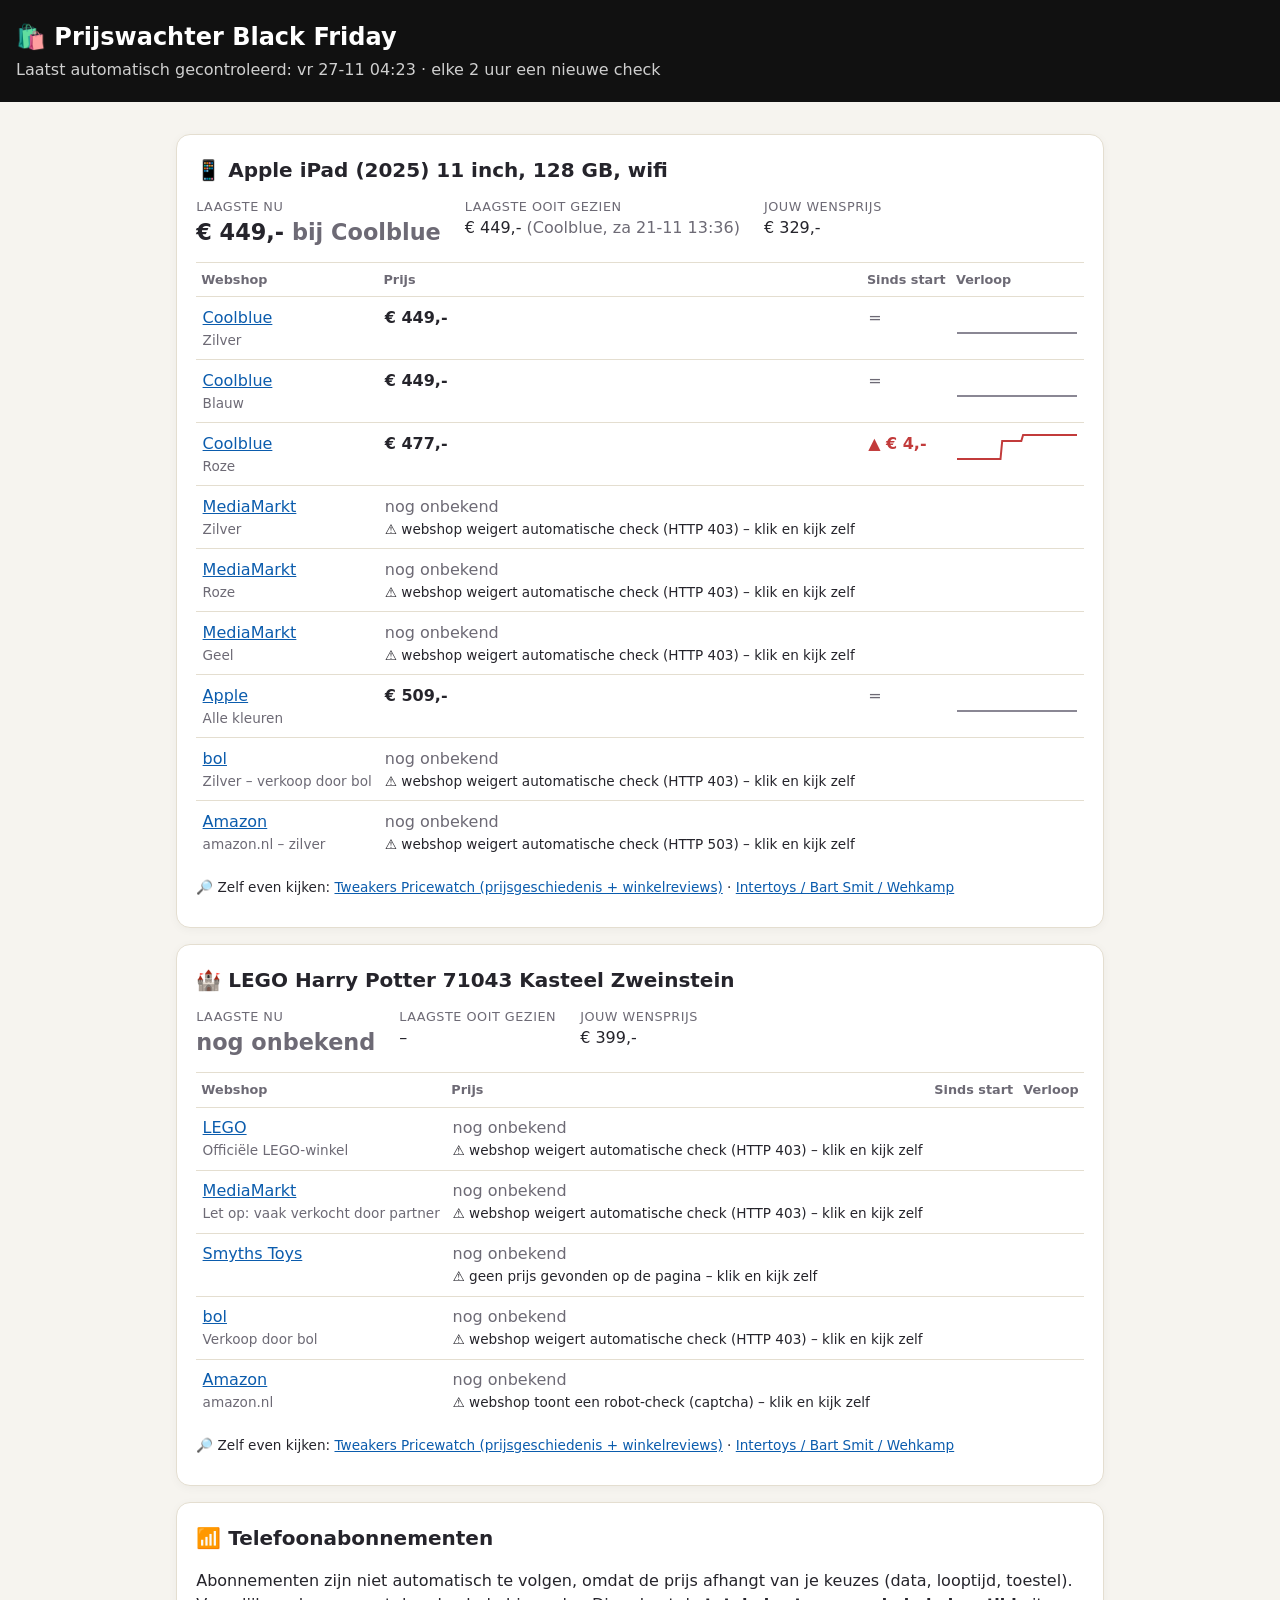
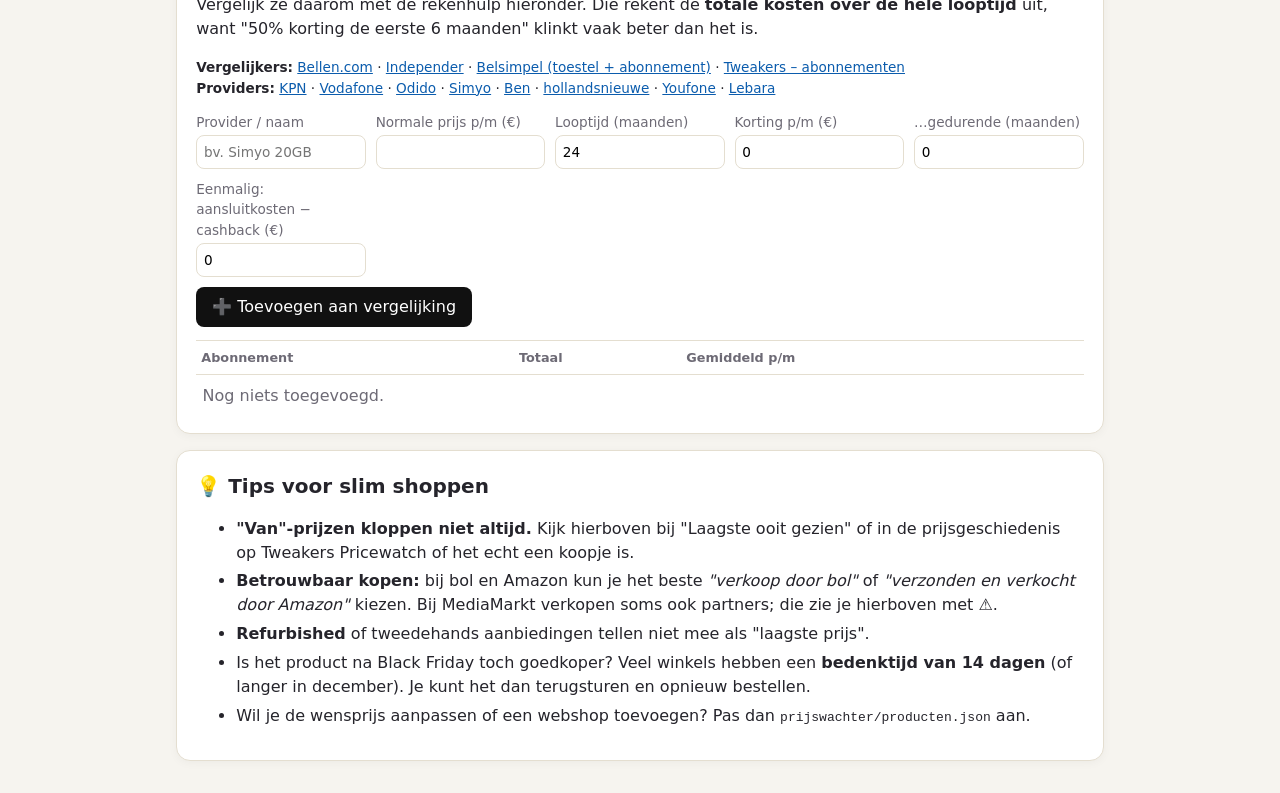
==== prijswachter.html @ 2c1120e6 "Prijswachter: prijzen bijgewerkt" ====
<!DOCTYPE html>
<html lang="nl">
<head>
<meta charset="UTF-8">
<meta name="viewport" content="width=device-width, initial-scale=1">
<title>Prijswachter – Black Friday</title>
<style>
  :root { --bg:#f6f4ef; --kaart:#fff; --tekst:#25242b; --zacht:#6d6a75; --rand:#e4ded0;
          --goed:#2e9a4a; --fout:#c23b3b; --accent:#111; }
  * { box-sizing:border-box; }
  body { margin:0; font-family: system-ui, -apple-system, "Segoe UI", Roboto, sans-serif;
         background:var(--bg); color:var(--tekst); line-height:1.5; }
  header { background:#111; color:#fff; padding:1.2em 1em; }
  header h1 { margin:0; font-size:1.5em; }
  header p { margin:.2em 0 0; opacity:.8; }
  main { max-width:960px; margin:0 auto; padding:1em; }
  .kaart { background:var(--kaart); border:1px solid var(--rand); border-radius:14px;
           padding:1em 1.2em; margin:1em 0; box-shadow:0 2px 10px rgba(0,0,0,.04); }
  h2 { margin:.2em 0 .6em; font-size:1.25em; }
  .cijfers { display:flex; flex-wrap:wrap; gap:1.5em; margin-bottom:.8em; }
  .label { font-size:.8em; color:var(--zacht); text-transform:uppercase; letter-spacing:.04em; }
  .groot { font-size:1.4em; font-weight:700; }
  table { width:100%; border-collapse:collapse; }
  th, td { text-align:left; padding:.55em .4em; border-top:1px solid var(--rand); vertical-align:top; }
  th { font-size:.8em; color:var(--zacht); font-weight:600; }
  a { color:#0b5cad; }
  .zacht { color:var(--zacht); }
  .klein { font-size:.85em; }
  .omlaag { color:var(--goed); font-weight:600; }
  .omhoog { color:var(--fout); font-weight:600; }
  .badge { background:#ddf3e2; color:var(--goed); border-radius:99px; padding:.05em .5em; font-size:.8em; }
  .lijn { display:block; }
  .rekenen { display:grid; grid-template-columns:repeat(auto-fit,minmax(140px,1fr)); gap:.6em; margin:.6em 0; }
  .rekenen label { font-size:.85em; color:var(--zacht); display:flex; flex-direction:column; gap:.2em; }
  input { font:inherit; padding:.45em .5em; border:1px solid var(--rand); border-radius:8px; width:100%; }
  button { font:inherit; padding:.5em 1em; border-radius:8px; border:0; background:#111; color:#fff; cursor:pointer; }
  button.klein-knop { background:none; color:var(--fout); padding:0 .3em; }
  ul.tips li { margin:.3em 0; }
  @media (max-width:600px) { th:nth-child(4), td:nth-child(4) { display:none; } }
</style>
</head>
<body>
<header>
  <h1>🛍️ Prijswachter Black Friday</h1>
  <p>Laatst automatisch gecontroleerd: vr 27-11 04:23 · elke 2 uur een nieuwe check</p>
</header>
<main>

    <section class="kaart">
      <h2>📱 Apple iPad (2025) 11 inch, 128 GB, wifi</h2>
      <div class="cijfers">
        <div><div class="label">Laagste nu</div><div class="groot">€ 449,- <span class="zacht">bij Coolblue</span></div></div>
        <div><div class="label">Laagste ooit gezien</div><div>€ 449,- <span class="zacht">(Coolblue, za 21-11 13:36)</span></div></div>
        <div><div class="label">Jouw wensprijs</div><div>€ 329,-</div></div>
      </div>
      <table>
        <thead><tr><th>Webshop</th><th>Prijs</th><th>Sinds start</th><th>Verloop</th></tr></thead>
        <tbody>
          <tr>
            <td><a href="https://www.coolblue.nl/product/960489/apple-ipad-2025-11-inch-128gb-wifi-zilver.html" target="_blank" rel="noopener">Coolblue</a>
                <div class="zacht klein">Zilver</div></td>
            <td><strong>€ 449,-</strong><div class="klein"></div></td>
            <td><span class="zacht">=</span></td>
            <td><svg class="lijn" viewBox="0 0 120 30" width="120" height="30" aria-hidden="true"><polyline fill="none" stroke="#8a8794" stroke-width="2" points="0.0,27.0 1.7,27.0 3.5,27.0 5.2,27.0 7.0,27.0 8.7,27.0 10.4,27.0 12.2,27.0 13.9,27.0 15.7,27.0 17.4,27.0 19.1,27.0 20.9,27.0 22.6,27.0 24.3,27.0 26.1,27.0 27.8,27.0 29.6,27.0 31.3,27.0 33.0,27.0 34.8,27.0 36.5,27.0 38.3,27.0 40.0,27.0 41.7,27.0 43.5,27.0 45.2,27.0 47.0,27.0 48.7,27.0 50.4,27.0 52.2,27.0 53.9,27.0 55.7,27.0 57.4,27.0 59.1,27.0 60.9,27.0 62.6,27.0 64.3,27.0 66.1,27.0 67.8,27.0 69.6,27.0 71.3,27.0 73.0,27.0 74.8,27.0 76.5,27.0 78.3,27.0 80.0,27.0 81.7,27.0 83.5,27.0 85.2,27.0 87.0,27.0 88.7,27.0 90.4,27.0 92.2,27.0 93.9,27.0 95.7,27.0 97.4,27.0 99.1,27.0 100.9,27.0 102.6,27.0 104.3,27.0 106.1,27.0 107.8,27.0 109.6,27.0 111.3,27.0 113.0,27.0 114.8,27.0 116.5,27.0 118.3,27.0 120.0,27.0"/></svg></td>
          </tr>
          <tr>
            <td><a href="https://www.coolblue.nl/product/961491/apple-ipad-2025-11-inches-128gb-wifi-blue.html" target="_blank" rel="noopener">Coolblue</a>
                <div class="zacht klein">Blauw</div></td>
            <td><strong>€ 449,-</strong><div class="klein"></div></td>
            <td><span class="zacht">=</span></td>
            <td><svg class="lijn" viewBox="0 0 120 30" width="120" height="30" aria-hidden="true"><polyline fill="none" stroke="#8a8794" stroke-width="2" points="0.0,27.0 1.7,27.0 3.5,27.0 5.2,27.0 7.0,27.0 8.7,27.0 10.4,27.0 12.2,27.0 13.9,27.0 15.7,27.0 17.4,27.0 19.1,27.0 20.9,27.0 22.6,27.0 24.3,27.0 26.1,27.0 27.8,27.0 29.6,27.0 31.3,27.0 33.0,27.0 34.8,27.0 36.5,27.0 38.3,27.0 40.0,27.0 41.7,27.0 43.5,27.0 45.2,27.0 47.0,27.0 48.7,27.0 50.4,27.0 52.2,27.0 53.9,27.0 55.7,27.0 57.4,27.0 59.1,27.0 60.9,27.0 62.6,27.0 64.3,27.0 66.1,27.0 67.8,27.0 69.6,27.0 71.3,27.0 73.0,27.0 74.8,27.0 76.5,27.0 78.3,27.0 80.0,27.0 81.7,27.0 83.5,27.0 85.2,27.0 87.0,27.0 88.7,27.0 90.4,27.0 92.2,27.0 93.9,27.0 95.7,27.0 97.4,27.0 99.1,27.0 100.9,27.0 102.6,27.0 104.3,27.0 106.1,27.0 107.8,27.0 109.6,27.0 111.3,27.0 113.0,27.0 114.8,27.0 116.5,27.0 118.3,27.0 120.0,27.0"/></svg></td>
          </tr>
          <tr>
            <td><a href="https://www.coolblue.nl/product/961493/apple-ipad-2025-11-inches-128gb-wifi-pink.html" target="_blank" rel="noopener">Coolblue</a>
                <div class="zacht klein">Roze</div></td>
            <td><strong>€ 477,-</strong><div class="klein"></div></td>
            <td><span class="omhoog">▲ € 4,-</span></td>
            <td><svg class="lijn" viewBox="0 0 120 30" width="120" height="30" aria-hidden="true"><polyline fill="none" stroke="#c23b3b" stroke-width="2" points="0.0,27.0 1.7,27.0 3.5,27.0 5.2,27.0 7.0,27.0 8.7,27.0 10.4,27.0 12.2,27.0 13.9,27.0 15.7,27.0 17.4,27.0 19.1,27.0 20.9,27.0 22.6,27.0 24.3,27.0 26.1,27.0 27.8,27.0 29.6,27.0 31.3,27.0 33.0,27.0 34.8,27.0 36.5,27.0 38.3,27.0 40.0,27.0 41.7,27.0 43.5,27.0 45.2,9.0 47.0,9.0 48.7,9.0 50.4,9.0 52.2,9.0 53.9,9.0 55.7,9.0 57.4,9.0 59.1,9.0 60.9,9.0 62.6,9.0 64.3,9.0 66.1,3.0 67.8,3.0 69.6,3.0 71.3,3.0 73.0,3.0 74.8,3.0 76.5,3.0 78.3,3.0 80.0,3.0 81.7,3.0 83.5,3.0 85.2,3.0 87.0,3.0 88.7,3.0 90.4,3.0 92.2,3.0 93.9,3.0 95.7,3.0 97.4,3.0 99.1,3.0 100.9,3.0 102.6,3.0 104.3,3.0 106.1,3.0 107.8,3.0 109.6,3.0 111.3,3.0 113.0,3.0 114.8,3.0 116.5,3.0 118.3,3.0 120.0,3.0"/></svg></td>
          </tr>
          <tr>
            <td><a href="https://www.mediamarkt.nl/nl/product/_apple-ipad-a16-11-inch-128-gb-silver-wi-fi-1880425.html" target="_blank" rel="noopener">MediaMarkt</a>
                <div class="zacht klein">Zilver</div></td>
            <td><span class="zacht">nog onbekend</span><div class="klein">⚠️ webshop weigert automatische check (HTTP 403) – klik en kijk zelf</div></td>
            <td></td>
            <td></td>
          </tr>
          <tr>
            <td><a href="https://www.mediamarkt.nl/nl/product/_apple-ipad-a16-11-inch-128-gb-pink-wi-fi-1880419.html" target="_blank" rel="noopener">MediaMarkt</a>
                <div class="zacht klein">Roze</div></td>
            <td><span class="zacht">nog onbekend</span><div class="klein">⚠️ webshop weigert automatische check (HTTP 403) – klik en kijk zelf</div></td>
            <td></td>
            <td></td>
          </tr>
          <tr>
            <td><a href="https://www.mediamarkt.nl/nl/product/_apple-ipad-a16-11-inch-128-gb-yellow-wi-fi-1880421.html" target="_blank" rel="noopener">MediaMarkt</a>
                <div class="zacht klein">Geel</div></td>
            <td><span class="zacht">nog onbekend</span><div class="klein">⚠️ webshop weigert automatische check (HTTP 403) – klik en kijk zelf</div></td>
            <td></td>
            <td></td>
          </tr>
          <tr>
            <td><a href="https://www.apple.com/nl/shop/buy-ipad/ipad" target="_blank" rel="noopener">Apple</a>
                <div class="zacht klein">Alle kleuren</div></td>
            <td><strong>€ 509,-</strong><div class="klein"></div></td>
            <td><span class="zacht">=</span></td>
            <td><svg class="lijn" viewBox="0 0 120 30" width="120" height="30" aria-hidden="true"><polyline fill="none" stroke="#8a8794" stroke-width="2" points="0.0,27.0 1.7,27.0 3.5,27.0 5.2,27.0 7.0,27.0 8.7,27.0 10.4,27.0 12.2,27.0 13.9,27.0 15.7,27.0 17.4,27.0 19.1,27.0 20.9,27.0 22.6,27.0 24.3,27.0 26.1,27.0 27.8,27.0 29.6,27.0 31.3,27.0 33.0,27.0 34.8,27.0 36.5,27.0 38.3,27.0 40.0,27.0 41.7,27.0 43.5,27.0 45.2,27.0 47.0,27.0 48.7,27.0 50.4,27.0 52.2,27.0 53.9,27.0 55.7,27.0 57.4,27.0 59.1,27.0 60.9,27.0 62.6,27.0 64.3,27.0 66.1,27.0 67.8,27.0 69.6,27.0 71.3,27.0 73.0,27.0 74.8,27.0 76.5,27.0 78.3,27.0 80.0,27.0 81.7,27.0 83.5,27.0 85.2,27.0 87.0,27.0 88.7,27.0 90.4,27.0 92.2,27.0 93.9,27.0 95.7,27.0 97.4,27.0 99.1,27.0 100.9,27.0 102.6,27.0 104.3,27.0 106.1,27.0 107.8,27.0 109.6,27.0 111.3,27.0 113.0,27.0 114.8,27.0 116.5,27.0 118.3,27.0 120.0,27.0"/></svg></td>
          </tr>
          <tr>
            <td><a href="https://www.bol.com/nl/nl/s/?searchtext=apple+ipad+2025+11+inch+128gb+wifi+zilver" target="_blank" rel="noopener">bol</a>
                <div class="zacht klein">Zilver – verkoop door bol</div></td>
            <td><span class="zacht">nog onbekend</span><div class="klein">⚠️ webshop weigert automatische check (HTTP 403) – klik en kijk zelf</div></td>
            <td></td>
            <td></td>
          </tr>
          <tr>
            <td><a href="https://www.amazon.nl/s?k=apple+ipad+11+inch+a16+128gb+wifi+zilver" target="_blank" rel="noopener">Amazon</a>
                <div class="zacht klein">amazon.nl – zilver</div></td>
            <td><span class="zacht">nog onbekend</span><div class="klein">⚠️ webshop weigert automatische check (HTTP 503) – klik en kijk zelf</div></td>
            <td></td>
            <td></td>
          </tr></tbody>
      </table>
      <p class="klein">🔎 Zelf even kijken: <a href="https://tweakers.net/zoeken/?keyword=ipad+2025+11+inch+128gb+wifi" target="_blank" rel="noopener">Tweakers Pricewatch (prijsgeschiedenis + winkelreviews)</a> · <a href="https://www.google.com/search?q=ipad+2025+11+inch+128gb+wifi+site%3Aintertoys.nl+OR+site%3Abartsmit.nl+OR+site%3Awehkamp.nl" target="_blank" rel="noopener">Intertoys / Bart Smit / Wehkamp</a></p>
    </section>
    <section class="kaart">
      <h2>🏰 LEGO Harry Potter 71043 Kasteel Zweinstein</h2>
      <div class="cijfers">
        <div><div class="label">Laagste nu</div><div class="groot"><span class="zacht">nog onbekend</span></div></div>
        <div><div class="label">Laagste ooit gezien</div><div>–</div></div>
        <div><div class="label">Jouw wensprijs</div><div>€ 399,-</div></div>
      </div>
      <table>
        <thead><tr><th>Webshop</th><th>Prijs</th><th>Sinds start</th><th>Verloop</th></tr></thead>
        <tbody>
          <tr>
            <td><a href="https://www.lego.com/nl-nl/product/71043" target="_blank" rel="noopener">LEGO</a>
                <div class="zacht klein">Officiële LEGO-winkel</div></td>
            <td><span class="zacht">nog onbekend</span><div class="klein">⚠️ webshop weigert automatische check (HTTP 403) – klik en kijk zelf</div></td>
            <td></td>
            <td></td>
          </tr>
          <tr>
            <td><a href="https://www.mediamarkt.nl/nl/product/_lego-lego-harry-potter-kasteel-zweinstein-71043-bouwset-multicolor-107855348.html" target="_blank" rel="noopener">MediaMarkt</a>
                <div class="zacht klein">Let op: vaak verkocht door partner</div></td>
            <td><span class="zacht">nog onbekend</span><div class="klein">⚠️ webshop weigert automatische check (HTTP 403) – klik en kijk zelf</div></td>
            <td></td>
            <td></td>
          </tr>
          <tr>
            <td><a href="https://www.smythstoys.com/nl/nl-nl/speelgoed/lego/lego-harry-potter/lego-harry-potter-71043-kasteel-zweinstein-set/p/169928" target="_blank" rel="noopener">Smyths Toys</a>
                <div class="zacht klein"></div></td>
            <td><span class="zacht">nog onbekend</span><div class="klein">⚠️ geen prijs gevonden op de pagina – klik en kijk zelf</div></td>
            <td></td>
            <td></td>
          </tr>
          <tr>
            <td><a href="https://www.bol.com/nl/nl/s/?searchtext=lego+71043+kasteel+zweinstein" target="_blank" rel="noopener">bol</a>
                <div class="zacht klein">Verkoop door bol</div></td>
            <td><span class="zacht">nog onbekend</span><div class="klein">⚠️ webshop weigert automatische check (HTTP 403) – klik en kijk zelf</div></td>
            <td></td>
            <td></td>
          </tr>
          <tr>
            <td><a href="https://www.amazon.nl/s?k=lego+71043" target="_blank" rel="noopener">Amazon</a>
                <div class="zacht klein">amazon.nl</div></td>
            <td><span class="zacht">nog onbekend</span><div class="klein">⚠️ webshop toont een robot-check (captcha) – klik en kijk zelf</div></td>
            <td></td>
            <td></td>
          </tr></tbody>
      </table>
      <p class="klein">🔎 Zelf even kijken: <a href="https://tweakers.net/zoeken/?keyword=lego+71043+kasteel+zweinstein" target="_blank" rel="noopener">Tweakers Pricewatch (prijsgeschiedenis + winkelreviews)</a> · <a href="https://www.google.com/search?q=lego+71043+kasteel+zweinstein+site%3Aintertoys.nl+OR+site%3Abartsmit.nl+OR+site%3Awehkamp.nl" target="_blank" rel="noopener">Intertoys / Bart Smit / Wehkamp</a></p>
    </section>

  <section class="kaart">
    <h2>📶 Telefoonabonnementen</h2>
    <p>Abonnementen zijn niet automatisch te volgen, omdat de prijs afhangt van je keuzes (data, looptijd, toestel).
       Vergelijk ze daarom met de rekenhulp hieronder. Die rekent de <strong>totale kosten over de hele looptijd</strong> uit,
       want "50% korting de eerste 6 maanden" klinkt vaak beter dan het is.</p>
    <p class="klein"><strong>Vergelijkers:</strong> <a href="https://www.bellen.com" target="_blank" rel="noopener">Bellen.com</a> · <a href="https://www.independer.nl" target="_blank" rel="noopener">Independer</a> · <a href="https://www.belsimpel.nl" target="_blank" rel="noopener">Belsimpel (toestel + abonnement)</a> · <a href="https://tweakers.net/zoeken/?keyword=sim+only" target="_blank" rel="noopener">Tweakers – abonnementen</a><br>
       <strong>Providers:</strong> <a href="https://www.kpn.com" target="_blank" rel="noopener">KPN</a> · <a href="https://www.vodafone.nl" target="_blank" rel="noopener">Vodafone</a> · <a href="https://www.odido.nl" target="_blank" rel="noopener">Odido</a> · <a href="https://www.simyo.nl" target="_blank" rel="noopener">Simyo</a> · <a href="https://www.ben.nl" target="_blank" rel="noopener">Ben</a> · <a href="https://www.hollandsnieuwe.nl" target="_blank" rel="noopener">hollandsnieuwe</a> · <a href="https://www.youfone.nl" target="_blank" rel="noopener">Youfone</a> · <a href="https://www.lebara.nl" target="_blank" rel="noopener">Lebara</a></p>

    <div class="rekenen">
      <label>Provider / naam <input id="r-naam" placeholder="bv. Simyo 20GB"></label>
      <label>Normale prijs p/m (€) <input id="r-prijs" type="number" step="0.01" min="0"></label>
      <label>Looptijd (maanden) <input id="r-looptijd" type="number" value="24" min="1"></label>
      <label>Korting p/m (€) <input id="r-korting" type="number" step="0.01" value="0" min="0"></label>
      <label>…gedurende (maanden) <input id="r-kortingmnd" type="number" value="0" min="0"></label>
      <label>Eenmalig: aansluitkosten − cashback (€) <input id="r-eenmalig" type="number" step="0.01" value="0"></label>
    </div>
    <button id="r-toevoegen">➕ Toevoegen aan vergelijking</button>
    <table id="r-tabel" style="margin-top:.8em">
      <thead><tr><th>Abonnement</th><th>Totaal</th><th>Gemiddeld p/m</th><th></th></tr></thead>
      <tbody></tbody>
    </table>
  </section>

  <section class="kaart">
    <h2>💡 Tips voor slim shoppen</h2>
    <ul class="tips">
      <li><strong>"Van"-prijzen kloppen niet altijd.</strong> Kijk hierboven bij "Laagste ooit gezien" of in de
          prijsgeschiedenis op Tweakers Pricewatch of het echt een koopje is.</li>
      <li><strong>Betrouwbaar kopen:</strong> bij bol en Amazon kun je het beste <em>"verkoop door bol"</em> of
          <em>"verzonden en verkocht door Amazon"</em> kiezen. Bij MediaMarkt verkopen soms ook partners; die zie je hierboven met ⚠️.</li>
      <li><strong>Refurbished</strong> of tweedehands aanbiedingen tellen niet mee als "laagste prijs".</li>
      <li>Is het product na Black Friday toch goedkoper? Veel winkels hebben een <strong>bedenktijd van 14 dagen</strong>
          (of langer in december). Je kunt het dan terugsturen en opnieuw bestellen.</li>
      <li>Wil je de wensprijs aanpassen of een webshop toevoegen? Pas dan <code>prijswachter/producten.json</code> aan.</li>
    </ul>
  </section>
</main>
<script>
  const SLEUTEL = "prijswachter-abonnementen";
  const tbody = document.querySelector("#r-tabel tbody");
  const euro = x => "€ " + x.toFixed(2).replace(".", ",");
  let lijst = JSON.parse(localStorage.getItem(SLEUTEL) || "[]");
  function teken() {
    lijst.sort((a, b) => a.totaal - b.totaal);
    tbody.innerHTML = lijst.length ? "" : '<tr><td colspan="4" class="zacht">Nog niets toegevoegd.</td></tr>';
    lijst.forEach((r, i) => {
      const tr = document.createElement("tr");
      tr.innerHTML = `<td></td><td><strong>${euro(r.totaal)}</strong>${i === 0 && lijst.length > 1 ? ' <span class="badge">goedkoopst</span>' : ''}</td>
                      <td>${euro(r.totaal / r.looptijd)}</td><td><button class="klein-knop" aria-label="Verwijderen">✕</button></td>`;
      tr.firstChild.textContent = r.naam + ` (${r.looptijd} mnd)`;
      tr.querySelector("button").onclick = () => { lijst.splice(i, 1); bewaar(); };
      tbody.appendChild(tr);
    });
  }
  function bewaar() { localStorage.setItem(SLEUTEL, JSON.stringify(lijst)); teken(); }
  document.getElementById("r-toevoegen").onclick = () => {
    const g = id => parseFloat(document.getElementById(id).value) || 0;
    const looptijd = Math.max(1, g("r-looptijd"));
    const prijs = g("r-prijs");
    if (!prijs) { document.getElementById("r-prijs").focus(); return; }
    const kortingMnd = Math.min(looptijd, g("r-kortingmnd"));
    const totaal = prijs * looptijd - g("r-korting") * kortingMnd + g("r-eenmalig");
    lijst.push({ naam: document.getElementById("r-naam").value || "Abonnement", looptijd, totaal });
    bewaar();
  };
  teken();
</script>
</body>
</html>
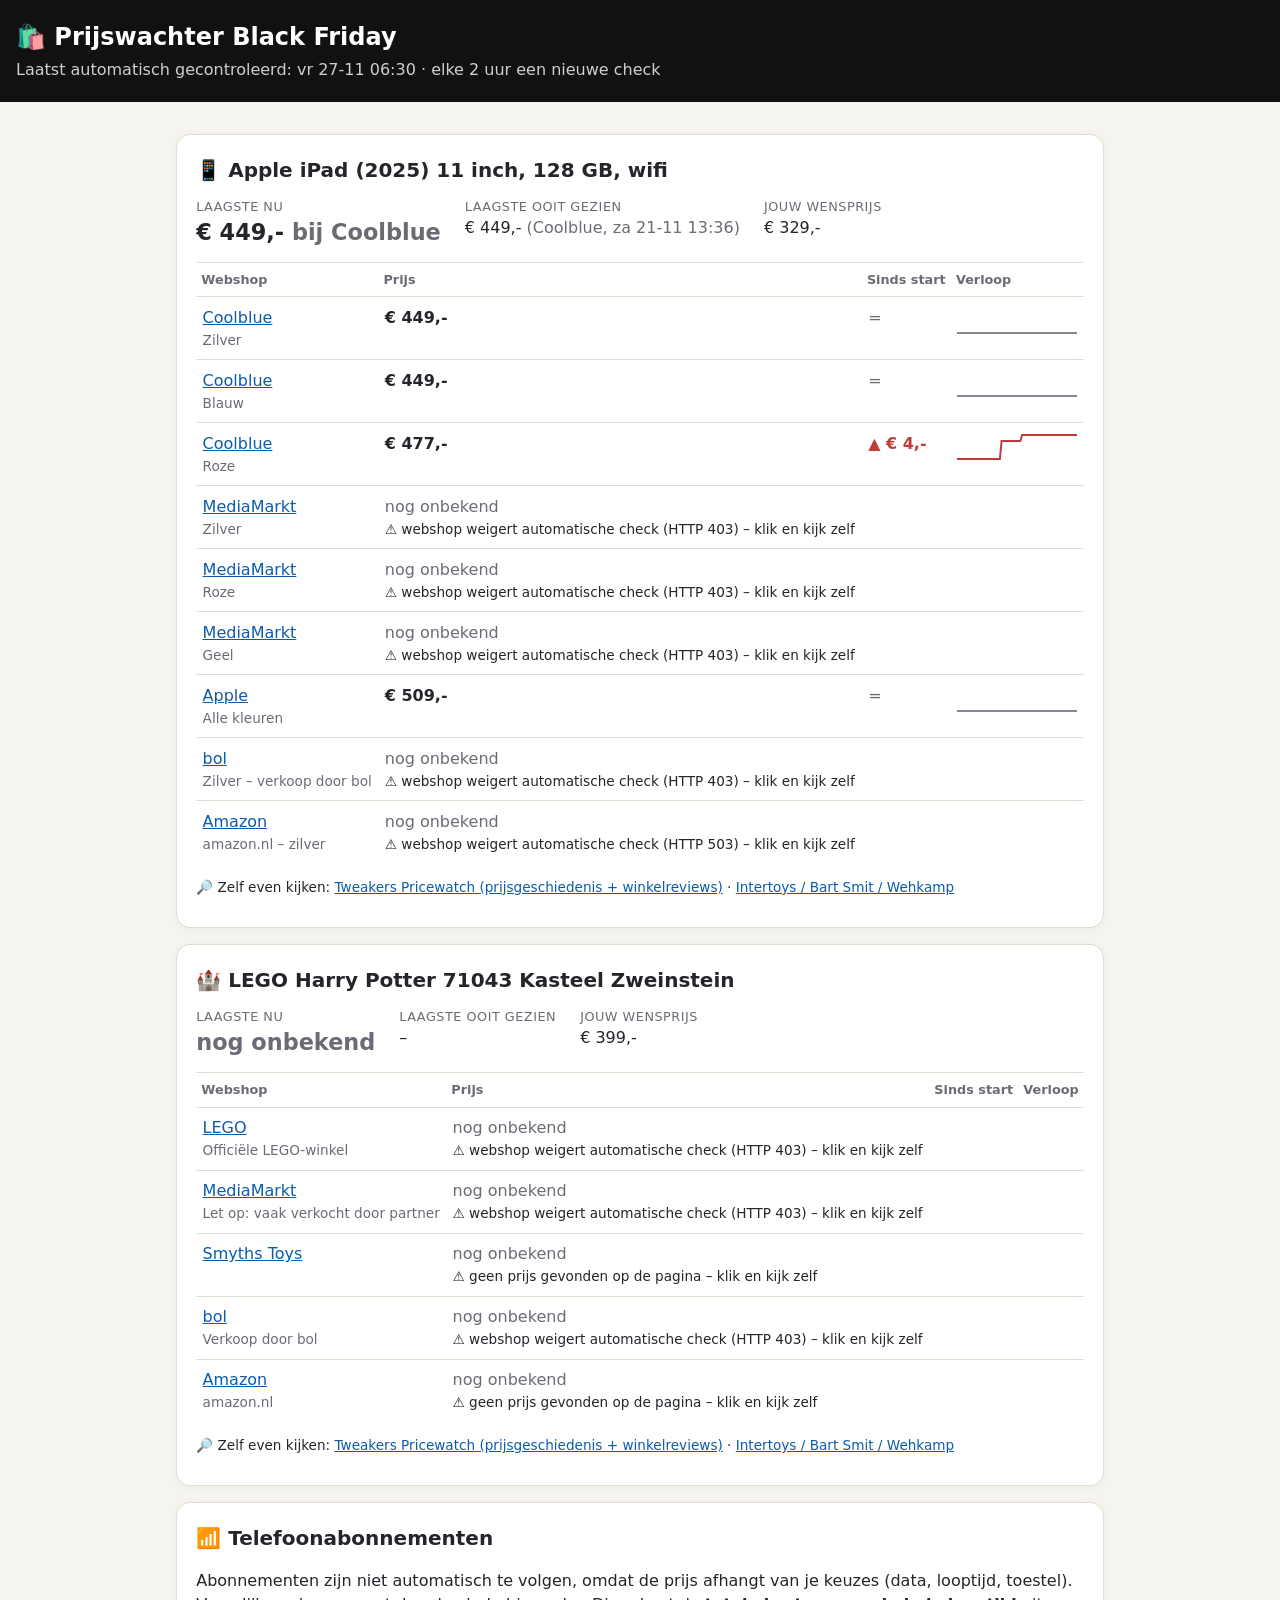
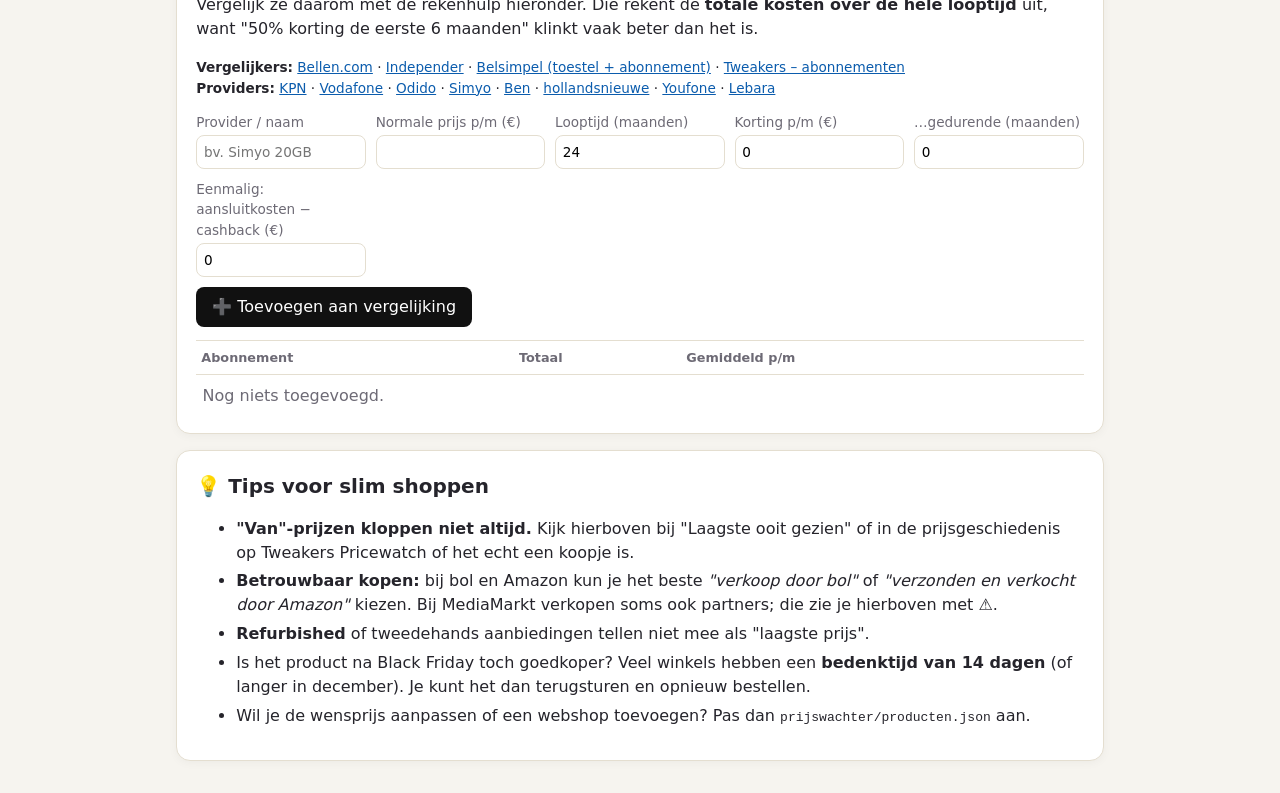
==== commit a87e0e7b: "Prijswachter: prijzen bijgewerkt" ====
--- a/prijswachter.html
+++ b/prijswachter.html
@@ -42,7 +42,7 @@
 <body>
 <header>
   <h1>🛍️ Prijswachter Black Friday</h1>
-  <p>Laatst automatisch gecontroleerd: vr 27-11 04:23 · elke 2 uur een nieuwe check</p>
+  <p>Laatst automatisch gecontroleerd: vr 27-11 06:30 · elke 2 uur een nieuwe check</p>
 </header>
 <main>
 
@@ -61,21 +61,21 @@
                 <div class="zacht klein">Zilver</div></td>
             <td><strong>€ 449,-</strong><div class="klein"></div></td>
             <td><span class="zacht">=</span></td>
-            <td><svg class="lijn" viewBox="0 0 120 30" width="120" height="30" aria-hidden="true"><polyline fill="none" stroke="#8a8794" stroke-width="2" points="0.0,27.0 1.7,27.0 3.5,27.0 5.2,27.0 7.0,27.0 8.7,27.0 10.4,27.0 12.2,27.0 13.9,27.0 15.7,27.0 17.4,27.0 19.1,27.0 20.9,27.0 22.6,27.0 24.3,27.0 26.1,27.0 27.8,27.0 29.6,27.0 31.3,27.0 33.0,27.0 34.8,27.0 36.5,27.0 38.3,27.0 40.0,27.0 41.7,27.0 43.5,27.0 45.2,27.0 47.0,27.0 48.7,27.0 50.4,27.0 52.2,27.0 53.9,27.0 55.7,27.0 57.4,27.0 59.1,27.0 60.9,27.0 62.6,27.0 64.3,27.0 66.1,27.0 67.8,27.0 69.6,27.0 71.3,27.0 73.0,27.0 74.8,27.0 76.5,27.0 78.3,27.0 80.0,27.0 81.7,27.0 83.5,27.0 85.2,27.0 87.0,27.0 88.7,27.0 90.4,27.0 92.2,27.0 93.9,27.0 95.7,27.0 97.4,27.0 99.1,27.0 100.9,27.0 102.6,27.0 104.3,27.0 106.1,27.0 107.8,27.0 109.6,27.0 111.3,27.0 113.0,27.0 114.8,27.0 116.5,27.0 118.3,27.0 120.0,27.0"/></svg></td>
+            <td><svg class="lijn" viewBox="0 0 120 30" width="120" height="30" aria-hidden="true"><polyline fill="none" stroke="#8a8794" stroke-width="2" points="0.0,27.0 1.7,27.0 3.4,27.0 5.1,27.0 6.9,27.0 8.6,27.0 10.3,27.0 12.0,27.0 13.7,27.0 15.4,27.0 17.1,27.0 18.9,27.0 20.6,27.0 22.3,27.0 24.0,27.0 25.7,27.0 27.4,27.0 29.1,27.0 30.9,27.0 32.6,27.0 34.3,27.0 36.0,27.0 37.7,27.0 39.4,27.0 41.1,27.0 42.9,27.0 44.6,27.0 46.3,27.0 48.0,27.0 49.7,27.0 51.4,27.0 53.1,27.0 54.9,27.0 56.6,27.0 58.3,27.0 60.0,27.0 61.7,27.0 63.4,27.0 65.1,27.0 66.9,27.0 68.6,27.0 70.3,27.0 72.0,27.0 73.7,27.0 75.4,27.0 77.1,27.0 78.9,27.0 80.6,27.0 82.3,27.0 84.0,27.0 85.7,27.0 87.4,27.0 89.1,27.0 90.9,27.0 92.6,27.0 94.3,27.0 96.0,27.0 97.7,27.0 99.4,27.0 101.1,27.0 102.9,27.0 104.6,27.0 106.3,27.0 108.0,27.0 109.7,27.0 111.4,27.0 113.1,27.0 114.9,27.0 116.6,27.0 118.3,27.0 120.0,27.0"/></svg></td>
           </tr>
           <tr>
             <td><a href="https://www.coolblue.nl/product/961491/apple-ipad-2025-11-inches-128gb-wifi-blue.html" target="_blank" rel="noopener">Coolblue</a>
                 <div class="zacht klein">Blauw</div></td>
             <td><strong>€ 449,-</strong><div class="klein"></div></td>
             <td><span class="zacht">=</span></td>
-            <td><svg class="lijn" viewBox="0 0 120 30" width="120" height="30" aria-hidden="true"><polyline fill="none" stroke="#8a8794" stroke-width="2" points="0.0,27.0 1.7,27.0 3.5,27.0 5.2,27.0 7.0,27.0 8.7,27.0 10.4,27.0 12.2,27.0 13.9,27.0 15.7,27.0 17.4,27.0 19.1,27.0 20.9,27.0 22.6,27.0 24.3,27.0 26.1,27.0 27.8,27.0 29.6,27.0 31.3,27.0 33.0,27.0 34.8,27.0 36.5,27.0 38.3,27.0 40.0,27.0 41.7,27.0 43.5,27.0 45.2,27.0 47.0,27.0 48.7,27.0 50.4,27.0 52.2,27.0 53.9,27.0 55.7,27.0 57.4,27.0 59.1,27.0 60.9,27.0 62.6,27.0 64.3,27.0 66.1,27.0 67.8,27.0 69.6,27.0 71.3,27.0 73.0,27.0 74.8,27.0 76.5,27.0 78.3,27.0 80.0,27.0 81.7,27.0 83.5,27.0 85.2,27.0 87.0,27.0 88.7,27.0 90.4,27.0 92.2,27.0 93.9,27.0 95.7,27.0 97.4,27.0 99.1,27.0 100.9,27.0 102.6,27.0 104.3,27.0 106.1,27.0 107.8,27.0 109.6,27.0 111.3,27.0 113.0,27.0 114.8,27.0 116.5,27.0 118.3,27.0 120.0,27.0"/></svg></td>
+            <td><svg class="lijn" viewBox="0 0 120 30" width="120" height="30" aria-hidden="true"><polyline fill="none" stroke="#8a8794" stroke-width="2" points="0.0,27.0 1.7,27.0 3.4,27.0 5.1,27.0 6.9,27.0 8.6,27.0 10.3,27.0 12.0,27.0 13.7,27.0 15.4,27.0 17.1,27.0 18.9,27.0 20.6,27.0 22.3,27.0 24.0,27.0 25.7,27.0 27.4,27.0 29.1,27.0 30.9,27.0 32.6,27.0 34.3,27.0 36.0,27.0 37.7,27.0 39.4,27.0 41.1,27.0 42.9,27.0 44.6,27.0 46.3,27.0 48.0,27.0 49.7,27.0 51.4,27.0 53.1,27.0 54.9,27.0 56.6,27.0 58.3,27.0 60.0,27.0 61.7,27.0 63.4,27.0 65.1,27.0 66.9,27.0 68.6,27.0 70.3,27.0 72.0,27.0 73.7,27.0 75.4,27.0 77.1,27.0 78.9,27.0 80.6,27.0 82.3,27.0 84.0,27.0 85.7,27.0 87.4,27.0 89.1,27.0 90.9,27.0 92.6,27.0 94.3,27.0 96.0,27.0 97.7,27.0 99.4,27.0 101.1,27.0 102.9,27.0 104.6,27.0 106.3,27.0 108.0,27.0 109.7,27.0 111.4,27.0 113.1,27.0 114.9,27.0 116.6,27.0 118.3,27.0 120.0,27.0"/></svg></td>
           </tr>
           <tr>
             <td><a href="https://www.coolblue.nl/product/961493/apple-ipad-2025-11-inches-128gb-wifi-pink.html" target="_blank" rel="noopener">Coolblue</a>
                 <div class="zacht klein">Roze</div></td>
             <td><strong>€ 477,-</strong><div class="klein"></div></td>
             <td><span class="omhoog">▲ € 4,-</span></td>
-            <td><svg class="lijn" viewBox="0 0 120 30" width="120" height="30" aria-hidden="true"><polyline fill="none" stroke="#c23b3b" stroke-width="2" points="0.0,27.0 1.7,27.0 3.5,27.0 5.2,27.0 7.0,27.0 8.7,27.0 10.4,27.0 12.2,27.0 13.9,27.0 15.7,27.0 17.4,27.0 19.1,27.0 20.9,27.0 22.6,27.0 24.3,27.0 26.1,27.0 27.8,27.0 29.6,27.0 31.3,27.0 33.0,27.0 34.8,27.0 36.5,27.0 38.3,27.0 40.0,27.0 41.7,27.0 43.5,27.0 45.2,9.0 47.0,9.0 48.7,9.0 50.4,9.0 52.2,9.0 53.9,9.0 55.7,9.0 57.4,9.0 59.1,9.0 60.9,9.0 62.6,9.0 64.3,9.0 66.1,3.0 67.8,3.0 69.6,3.0 71.3,3.0 73.0,3.0 74.8,3.0 76.5,3.0 78.3,3.0 80.0,3.0 81.7,3.0 83.5,3.0 85.2,3.0 87.0,3.0 88.7,3.0 90.4,3.0 92.2,3.0 93.9,3.0 95.7,3.0 97.4,3.0 99.1,3.0 100.9,3.0 102.6,3.0 104.3,3.0 106.1,3.0 107.8,3.0 109.6,3.0 111.3,3.0 113.0,3.0 114.8,3.0 116.5,3.0 118.3,3.0 120.0,3.0"/></svg></td>
+            <td><svg class="lijn" viewBox="0 0 120 30" width="120" height="30" aria-hidden="true"><polyline fill="none" stroke="#c23b3b" stroke-width="2" points="0.0,27.0 1.7,27.0 3.4,27.0 5.1,27.0 6.9,27.0 8.6,27.0 10.3,27.0 12.0,27.0 13.7,27.0 15.4,27.0 17.1,27.0 18.9,27.0 20.6,27.0 22.3,27.0 24.0,27.0 25.7,27.0 27.4,27.0 29.1,27.0 30.9,27.0 32.6,27.0 34.3,27.0 36.0,27.0 37.7,27.0 39.4,27.0 41.1,27.0 42.9,27.0 44.6,9.0 46.3,9.0 48.0,9.0 49.7,9.0 51.4,9.0 53.1,9.0 54.9,9.0 56.6,9.0 58.3,9.0 60.0,9.0 61.7,9.0 63.4,9.0 65.1,3.0 66.9,3.0 68.6,3.0 70.3,3.0 72.0,3.0 73.7,3.0 75.4,3.0 77.1,3.0 78.9,3.0 80.6,3.0 82.3,3.0 84.0,3.0 85.7,3.0 87.4,3.0 89.1,3.0 90.9,3.0 92.6,3.0 94.3,3.0 96.0,3.0 97.7,3.0 99.4,3.0 101.1,3.0 102.9,3.0 104.6,3.0 106.3,3.0 108.0,3.0 109.7,3.0 111.4,3.0 113.1,3.0 114.9,3.0 116.6,3.0 118.3,3.0 120.0,3.0"/></svg></td>
           </tr>
           <tr>
             <td><a href="https://www.mediamarkt.nl/nl/product/_apple-ipad-a16-11-inch-128-gb-silver-wi-fi-1880425.html" target="_blank" rel="noopener">MediaMarkt</a>
@@ -103,7 +103,7 @@
                 <div class="zacht klein">Alle kleuren</div></td>
             <td><strong>€ 509,-</strong><div class="klein"></div></td>
             <td><span class="zacht">=</span></td>
-            <td><svg class="lijn" viewBox="0 0 120 30" width="120" height="30" aria-hidden="true"><polyline fill="none" stroke="#8a8794" stroke-width="2" points="0.0,27.0 1.7,27.0 3.5,27.0 5.2,27.0 7.0,27.0 8.7,27.0 10.4,27.0 12.2,27.0 13.9,27.0 15.7,27.0 17.4,27.0 19.1,27.0 20.9,27.0 22.6,27.0 24.3,27.0 26.1,27.0 27.8,27.0 29.6,27.0 31.3,27.0 33.0,27.0 34.8,27.0 36.5,27.0 38.3,27.0 40.0,27.0 41.7,27.0 43.5,27.0 45.2,27.0 47.0,27.0 48.7,27.0 50.4,27.0 52.2,27.0 53.9,27.0 55.7,27.0 57.4,27.0 59.1,27.0 60.9,27.0 62.6,27.0 64.3,27.0 66.1,27.0 67.8,27.0 69.6,27.0 71.3,27.0 73.0,27.0 74.8,27.0 76.5,27.0 78.3,27.0 80.0,27.0 81.7,27.0 83.5,27.0 85.2,27.0 87.0,27.0 88.7,27.0 90.4,27.0 92.2,27.0 93.9,27.0 95.7,27.0 97.4,27.0 99.1,27.0 100.9,27.0 102.6,27.0 104.3,27.0 106.1,27.0 107.8,27.0 109.6,27.0 111.3,27.0 113.0,27.0 114.8,27.0 116.5,27.0 118.3,27.0 120.0,27.0"/></svg></td>
+            <td><svg class="lijn" viewBox="0 0 120 30" width="120" height="30" aria-hidden="true"><polyline fill="none" stroke="#8a8794" stroke-width="2" points="0.0,27.0 1.7,27.0 3.4,27.0 5.1,27.0 6.9,27.0 8.6,27.0 10.3,27.0 12.0,27.0 13.7,27.0 15.4,27.0 17.1,27.0 18.9,27.0 20.6,27.0 22.3,27.0 24.0,27.0 25.7,27.0 27.4,27.0 29.1,27.0 30.9,27.0 32.6,27.0 34.3,27.0 36.0,27.0 37.7,27.0 39.4,27.0 41.1,27.0 42.9,27.0 44.6,27.0 46.3,27.0 48.0,27.0 49.7,27.0 51.4,27.0 53.1,27.0 54.9,27.0 56.6,27.0 58.3,27.0 60.0,27.0 61.7,27.0 63.4,27.0 65.1,27.0 66.9,27.0 68.6,27.0 70.3,27.0 72.0,27.0 73.7,27.0 75.4,27.0 77.1,27.0 78.9,27.0 80.6,27.0 82.3,27.0 84.0,27.0 85.7,27.0 87.4,27.0 89.1,27.0 90.9,27.0 92.6,27.0 94.3,27.0 96.0,27.0 97.7,27.0 99.4,27.0 101.1,27.0 102.9,27.0 104.6,27.0 106.3,27.0 108.0,27.0 109.7,27.0 111.4,27.0 113.1,27.0 114.9,27.0 116.6,27.0 118.3,27.0 120.0,27.0"/></svg></td>
           </tr>
           <tr>
             <td><a href="https://www.bol.com/nl/nl/s/?searchtext=apple+ipad+2025+11+inch+128gb+wifi+zilver" target="_blank" rel="noopener">bol</a>
@@ -163,7 +163,7 @@
           <tr>
             <td><a href="https://www.amazon.nl/s?k=lego+71043" target="_blank" rel="noopener">Amazon</a>
                 <div class="zacht klein">amazon.nl</div></td>
-            <td><span class="zacht">nog onbekend</span><div class="klein">⚠️ webshop toont een robot-check (captcha) – klik en kijk zelf</div></td>
+            <td><span class="zacht">nog onbekend</span><div class="klein">⚠️ geen prijs gevonden op de pagina – klik en kijk zelf</div></td>
             <td></td>
             <td></td>
           </tr></tbody>
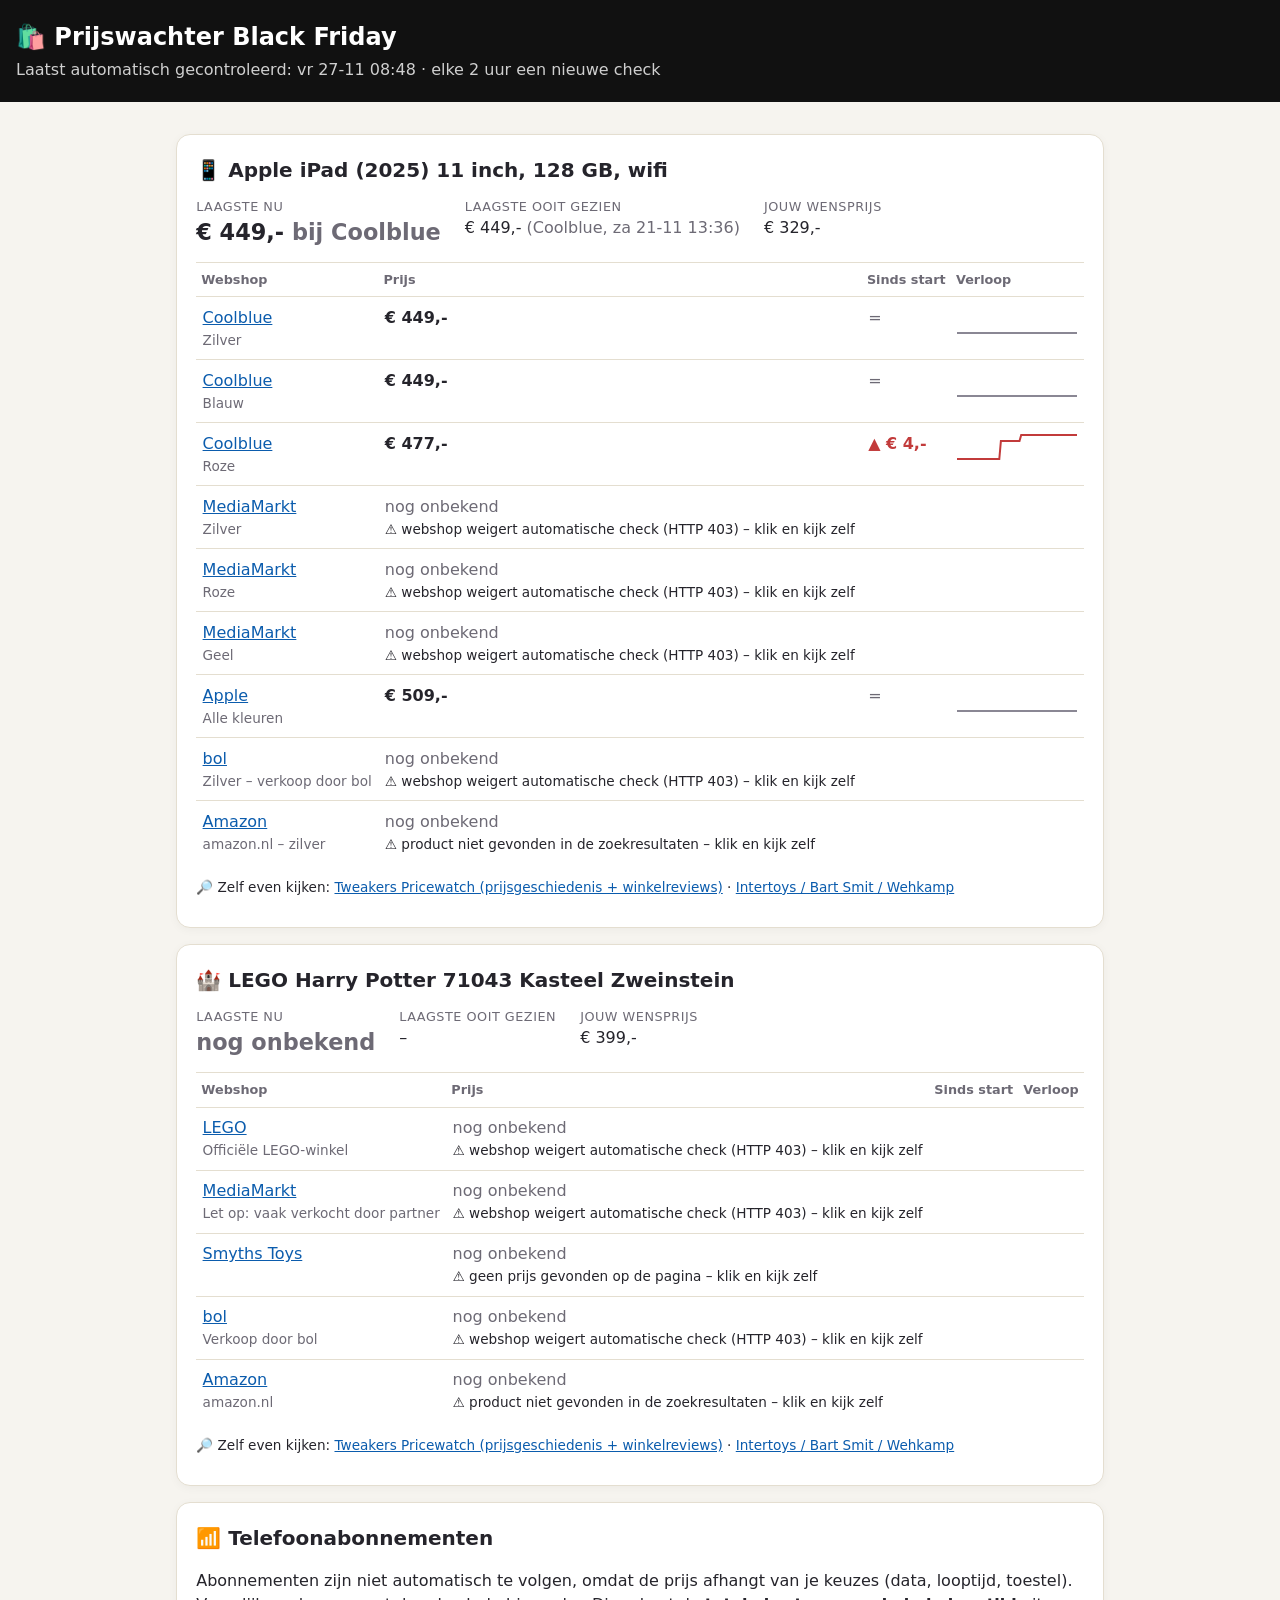
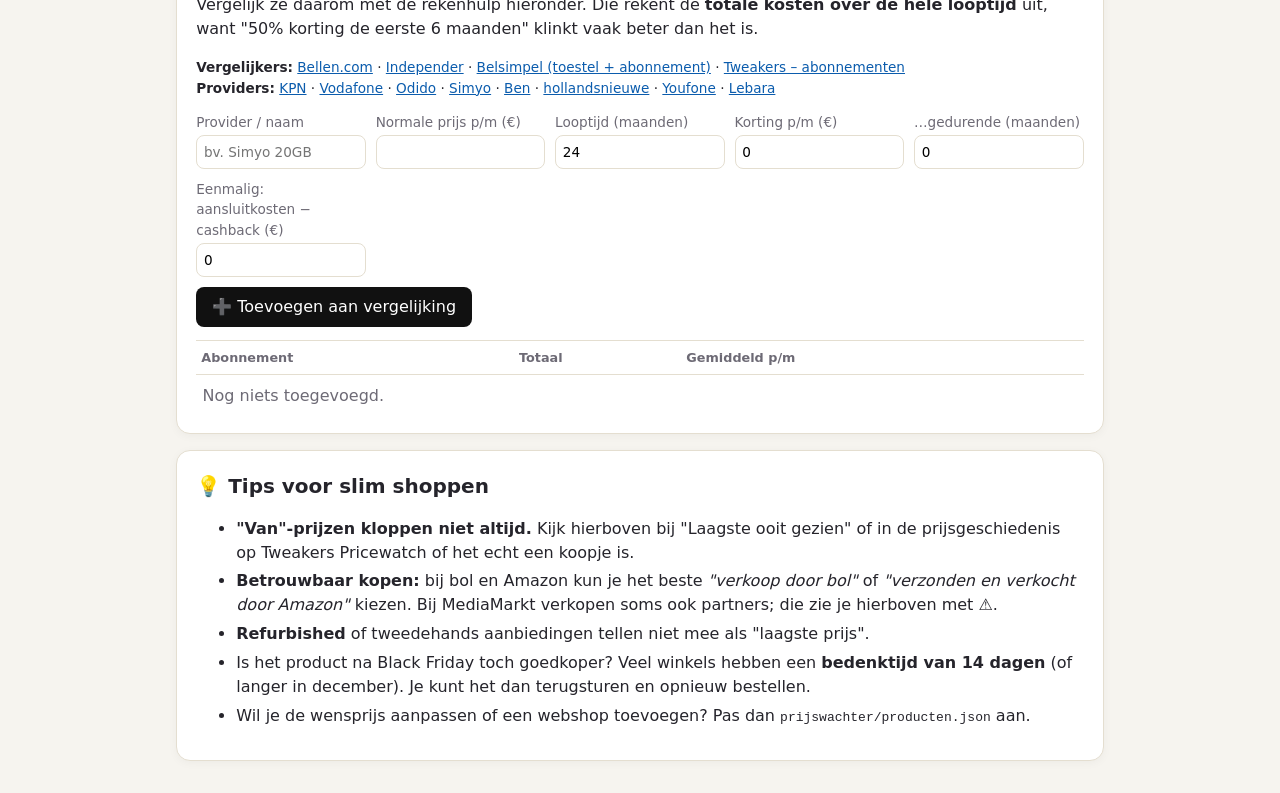
==== commit 834567cb: "Prijswachter: prijzen bijgewerkt" ====
--- a/prijswachter.html
+++ b/prijswachter.html
@@ -42,7 +42,7 @@
 <body>
 <header>
   <h1>🛍️ Prijswachter Black Friday</h1>
-  <p>Laatst automatisch gecontroleerd: vr 27-11 06:30 · elke 2 uur een nieuwe check</p>
+  <p>Laatst automatisch gecontroleerd: vr 27-11 08:48 · elke 2 uur een nieuwe check</p>
 </header>
 <main>
 
@@ -61,21 +61,21 @@
                 <div class="zacht klein">Zilver</div></td>
             <td><strong>€ 449,-</strong><div class="klein"></div></td>
             <td><span class="zacht">=</span></td>
-            <td><svg class="lijn" viewBox="0 0 120 30" width="120" height="30" aria-hidden="true"><polyline fill="none" stroke="#8a8794" stroke-width="2" points="0.0,27.0 1.7,27.0 3.4,27.0 5.1,27.0 6.9,27.0 8.6,27.0 10.3,27.0 12.0,27.0 13.7,27.0 15.4,27.0 17.1,27.0 18.9,27.0 20.6,27.0 22.3,27.0 24.0,27.0 25.7,27.0 27.4,27.0 29.1,27.0 30.9,27.0 32.6,27.0 34.3,27.0 36.0,27.0 37.7,27.0 39.4,27.0 41.1,27.0 42.9,27.0 44.6,27.0 46.3,27.0 48.0,27.0 49.7,27.0 51.4,27.0 53.1,27.0 54.9,27.0 56.6,27.0 58.3,27.0 60.0,27.0 61.7,27.0 63.4,27.0 65.1,27.0 66.9,27.0 68.6,27.0 70.3,27.0 72.0,27.0 73.7,27.0 75.4,27.0 77.1,27.0 78.9,27.0 80.6,27.0 82.3,27.0 84.0,27.0 85.7,27.0 87.4,27.0 89.1,27.0 90.9,27.0 92.6,27.0 94.3,27.0 96.0,27.0 97.7,27.0 99.4,27.0 101.1,27.0 102.9,27.0 104.6,27.0 106.3,27.0 108.0,27.0 109.7,27.0 111.4,27.0 113.1,27.0 114.9,27.0 116.6,27.0 118.3,27.0 120.0,27.0"/></svg></td>
+            <td><svg class="lijn" viewBox="0 0 120 30" width="120" height="30" aria-hidden="true"><polyline fill="none" stroke="#8a8794" stroke-width="2" points="0.0,27.0 1.7,27.0 3.4,27.0 5.1,27.0 6.8,27.0 8.5,27.0 10.1,27.0 11.8,27.0 13.5,27.0 15.2,27.0 16.9,27.0 18.6,27.0 20.3,27.0 22.0,27.0 23.7,27.0 25.4,27.0 27.0,27.0 28.7,27.0 30.4,27.0 32.1,27.0 33.8,27.0 35.5,27.0 37.2,27.0 38.9,27.0 40.6,27.0 42.3,27.0 43.9,27.0 45.6,27.0 47.3,27.0 49.0,27.0 50.7,27.0 52.4,27.0 54.1,27.0 55.8,27.0 57.5,27.0 59.2,27.0 60.8,27.0 62.5,27.0 64.2,27.0 65.9,27.0 67.6,27.0 69.3,27.0 71.0,27.0 72.7,27.0 74.4,27.0 76.1,27.0 77.7,27.0 79.4,27.0 81.1,27.0 82.8,27.0 84.5,27.0 86.2,27.0 87.9,27.0 89.6,27.0 91.3,27.0 93.0,27.0 94.6,27.0 96.3,27.0 98.0,27.0 99.7,27.0 101.4,27.0 103.1,27.0 104.8,27.0 106.5,27.0 108.2,27.0 109.9,27.0 111.5,27.0 113.2,27.0 114.9,27.0 116.6,27.0 118.3,27.0 120.0,27.0"/></svg></td>
           </tr>
           <tr>
             <td><a href="https://www.coolblue.nl/product/961491/apple-ipad-2025-11-inches-128gb-wifi-blue.html" target="_blank" rel="noopener">Coolblue</a>
                 <div class="zacht klein">Blauw</div></td>
             <td><strong>€ 449,-</strong><div class="klein"></div></td>
             <td><span class="zacht">=</span></td>
-            <td><svg class="lijn" viewBox="0 0 120 30" width="120" height="30" aria-hidden="true"><polyline fill="none" stroke="#8a8794" stroke-width="2" points="0.0,27.0 1.7,27.0 3.4,27.0 5.1,27.0 6.9,27.0 8.6,27.0 10.3,27.0 12.0,27.0 13.7,27.0 15.4,27.0 17.1,27.0 18.9,27.0 20.6,27.0 22.3,27.0 24.0,27.0 25.7,27.0 27.4,27.0 29.1,27.0 30.9,27.0 32.6,27.0 34.3,27.0 36.0,27.0 37.7,27.0 39.4,27.0 41.1,27.0 42.9,27.0 44.6,27.0 46.3,27.0 48.0,27.0 49.7,27.0 51.4,27.0 53.1,27.0 54.9,27.0 56.6,27.0 58.3,27.0 60.0,27.0 61.7,27.0 63.4,27.0 65.1,27.0 66.9,27.0 68.6,27.0 70.3,27.0 72.0,27.0 73.7,27.0 75.4,27.0 77.1,27.0 78.9,27.0 80.6,27.0 82.3,27.0 84.0,27.0 85.7,27.0 87.4,27.0 89.1,27.0 90.9,27.0 92.6,27.0 94.3,27.0 96.0,27.0 97.7,27.0 99.4,27.0 101.1,27.0 102.9,27.0 104.6,27.0 106.3,27.0 108.0,27.0 109.7,27.0 111.4,27.0 113.1,27.0 114.9,27.0 116.6,27.0 118.3,27.0 120.0,27.0"/></svg></td>
+            <td><svg class="lijn" viewBox="0 0 120 30" width="120" height="30" aria-hidden="true"><polyline fill="none" stroke="#8a8794" stroke-width="2" points="0.0,27.0 1.7,27.0 3.4,27.0 5.1,27.0 6.8,27.0 8.5,27.0 10.1,27.0 11.8,27.0 13.5,27.0 15.2,27.0 16.9,27.0 18.6,27.0 20.3,27.0 22.0,27.0 23.7,27.0 25.4,27.0 27.0,27.0 28.7,27.0 30.4,27.0 32.1,27.0 33.8,27.0 35.5,27.0 37.2,27.0 38.9,27.0 40.6,27.0 42.3,27.0 43.9,27.0 45.6,27.0 47.3,27.0 49.0,27.0 50.7,27.0 52.4,27.0 54.1,27.0 55.8,27.0 57.5,27.0 59.2,27.0 60.8,27.0 62.5,27.0 64.2,27.0 65.9,27.0 67.6,27.0 69.3,27.0 71.0,27.0 72.7,27.0 74.4,27.0 76.1,27.0 77.7,27.0 79.4,27.0 81.1,27.0 82.8,27.0 84.5,27.0 86.2,27.0 87.9,27.0 89.6,27.0 91.3,27.0 93.0,27.0 94.6,27.0 96.3,27.0 98.0,27.0 99.7,27.0 101.4,27.0 103.1,27.0 104.8,27.0 106.5,27.0 108.2,27.0 109.9,27.0 111.5,27.0 113.2,27.0 114.9,27.0 116.6,27.0 118.3,27.0 120.0,27.0"/></svg></td>
           </tr>
           <tr>
             <td><a href="https://www.coolblue.nl/product/961493/apple-ipad-2025-11-inches-128gb-wifi-pink.html" target="_blank" rel="noopener">Coolblue</a>
                 <div class="zacht klein">Roze</div></td>
             <td><strong>€ 477,-</strong><div class="klein"></div></td>
             <td><span class="omhoog">▲ € 4,-</span></td>
-            <td><svg class="lijn" viewBox="0 0 120 30" width="120" height="30" aria-hidden="true"><polyline fill="none" stroke="#c23b3b" stroke-width="2" points="0.0,27.0 1.7,27.0 3.4,27.0 5.1,27.0 6.9,27.0 8.6,27.0 10.3,27.0 12.0,27.0 13.7,27.0 15.4,27.0 17.1,27.0 18.9,27.0 20.6,27.0 22.3,27.0 24.0,27.0 25.7,27.0 27.4,27.0 29.1,27.0 30.9,27.0 32.6,27.0 34.3,27.0 36.0,27.0 37.7,27.0 39.4,27.0 41.1,27.0 42.9,27.0 44.6,9.0 46.3,9.0 48.0,9.0 49.7,9.0 51.4,9.0 53.1,9.0 54.9,9.0 56.6,9.0 58.3,9.0 60.0,9.0 61.7,9.0 63.4,9.0 65.1,3.0 66.9,3.0 68.6,3.0 70.3,3.0 72.0,3.0 73.7,3.0 75.4,3.0 77.1,3.0 78.9,3.0 80.6,3.0 82.3,3.0 84.0,3.0 85.7,3.0 87.4,3.0 89.1,3.0 90.9,3.0 92.6,3.0 94.3,3.0 96.0,3.0 97.7,3.0 99.4,3.0 101.1,3.0 102.9,3.0 104.6,3.0 106.3,3.0 108.0,3.0 109.7,3.0 111.4,3.0 113.1,3.0 114.9,3.0 116.6,3.0 118.3,3.0 120.0,3.0"/></svg></td>
+            <td><svg class="lijn" viewBox="0 0 120 30" width="120" height="30" aria-hidden="true"><polyline fill="none" stroke="#c23b3b" stroke-width="2" points="0.0,27.0 1.7,27.0 3.4,27.0 5.1,27.0 6.8,27.0 8.5,27.0 10.1,27.0 11.8,27.0 13.5,27.0 15.2,27.0 16.9,27.0 18.6,27.0 20.3,27.0 22.0,27.0 23.7,27.0 25.4,27.0 27.0,27.0 28.7,27.0 30.4,27.0 32.1,27.0 33.8,27.0 35.5,27.0 37.2,27.0 38.9,27.0 40.6,27.0 42.3,27.0 43.9,9.0 45.6,9.0 47.3,9.0 49.0,9.0 50.7,9.0 52.4,9.0 54.1,9.0 55.8,9.0 57.5,9.0 59.2,9.0 60.8,9.0 62.5,9.0 64.2,3.0 65.9,3.0 67.6,3.0 69.3,3.0 71.0,3.0 72.7,3.0 74.4,3.0 76.1,3.0 77.7,3.0 79.4,3.0 81.1,3.0 82.8,3.0 84.5,3.0 86.2,3.0 87.9,3.0 89.6,3.0 91.3,3.0 93.0,3.0 94.6,3.0 96.3,3.0 98.0,3.0 99.7,3.0 101.4,3.0 103.1,3.0 104.8,3.0 106.5,3.0 108.2,3.0 109.9,3.0 111.5,3.0 113.2,3.0 114.9,3.0 116.6,3.0 118.3,3.0 120.0,3.0"/></svg></td>
           </tr>
           <tr>
             <td><a href="https://www.mediamarkt.nl/nl/product/_apple-ipad-a16-11-inch-128-gb-silver-wi-fi-1880425.html" target="_blank" rel="noopener">MediaMarkt</a>
@@ -103,7 +103,7 @@
                 <div class="zacht klein">Alle kleuren</div></td>
             <td><strong>€ 509,-</strong><div class="klein"></div></td>
             <td><span class="zacht">=</span></td>
-            <td><svg class="lijn" viewBox="0 0 120 30" width="120" height="30" aria-hidden="true"><polyline fill="none" stroke="#8a8794" stroke-width="2" points="0.0,27.0 1.7,27.0 3.4,27.0 5.1,27.0 6.9,27.0 8.6,27.0 10.3,27.0 12.0,27.0 13.7,27.0 15.4,27.0 17.1,27.0 18.9,27.0 20.6,27.0 22.3,27.0 24.0,27.0 25.7,27.0 27.4,27.0 29.1,27.0 30.9,27.0 32.6,27.0 34.3,27.0 36.0,27.0 37.7,27.0 39.4,27.0 41.1,27.0 42.9,27.0 44.6,27.0 46.3,27.0 48.0,27.0 49.7,27.0 51.4,27.0 53.1,27.0 54.9,27.0 56.6,27.0 58.3,27.0 60.0,27.0 61.7,27.0 63.4,27.0 65.1,27.0 66.9,27.0 68.6,27.0 70.3,27.0 72.0,27.0 73.7,27.0 75.4,27.0 77.1,27.0 78.9,27.0 80.6,27.0 82.3,27.0 84.0,27.0 85.7,27.0 87.4,27.0 89.1,27.0 90.9,27.0 92.6,27.0 94.3,27.0 96.0,27.0 97.7,27.0 99.4,27.0 101.1,27.0 102.9,27.0 104.6,27.0 106.3,27.0 108.0,27.0 109.7,27.0 111.4,27.0 113.1,27.0 114.9,27.0 116.6,27.0 118.3,27.0 120.0,27.0"/></svg></td>
+            <td><svg class="lijn" viewBox="0 0 120 30" width="120" height="30" aria-hidden="true"><polyline fill="none" stroke="#8a8794" stroke-width="2" points="0.0,27.0 1.7,27.0 3.4,27.0 5.1,27.0 6.8,27.0 8.5,27.0 10.1,27.0 11.8,27.0 13.5,27.0 15.2,27.0 16.9,27.0 18.6,27.0 20.3,27.0 22.0,27.0 23.7,27.0 25.4,27.0 27.0,27.0 28.7,27.0 30.4,27.0 32.1,27.0 33.8,27.0 35.5,27.0 37.2,27.0 38.9,27.0 40.6,27.0 42.3,27.0 43.9,27.0 45.6,27.0 47.3,27.0 49.0,27.0 50.7,27.0 52.4,27.0 54.1,27.0 55.8,27.0 57.5,27.0 59.2,27.0 60.8,27.0 62.5,27.0 64.2,27.0 65.9,27.0 67.6,27.0 69.3,27.0 71.0,27.0 72.7,27.0 74.4,27.0 76.1,27.0 77.7,27.0 79.4,27.0 81.1,27.0 82.8,27.0 84.5,27.0 86.2,27.0 87.9,27.0 89.6,27.0 91.3,27.0 93.0,27.0 94.6,27.0 96.3,27.0 98.0,27.0 99.7,27.0 101.4,27.0 103.1,27.0 104.8,27.0 106.5,27.0 108.2,27.0 109.9,27.0 111.5,27.0 113.2,27.0 114.9,27.0 116.6,27.0 118.3,27.0 120.0,27.0"/></svg></td>
           </tr>
           <tr>
             <td><a href="https://www.bol.com/nl/nl/s/?searchtext=apple+ipad+2025+11+inch+128gb+wifi+zilver" target="_blank" rel="noopener">bol</a>
@@ -115,7 +115,7 @@
           <tr>
             <td><a href="https://www.amazon.nl/s?k=apple+ipad+11+inch+a16+128gb+wifi+zilver" target="_blank" rel="noopener">Amazon</a>
                 <div class="zacht klein">amazon.nl – zilver</div></td>
-            <td><span class="zacht">nog onbekend</span><div class="klein">⚠️ webshop weigert automatische check (HTTP 503) – klik en kijk zelf</div></td>
+            <td><span class="zacht">nog onbekend</span><div class="klein">⚠️ product niet gevonden in de zoekresultaten – klik en kijk zelf</div></td>
             <td></td>
             <td></td>
           </tr></tbody>
@@ -163,7 +163,7 @@
           <tr>
             <td><a href="https://www.amazon.nl/s?k=lego+71043" target="_blank" rel="noopener">Amazon</a>
                 <div class="zacht klein">amazon.nl</div></td>
-            <td><span class="zacht">nog onbekend</span><div class="klein">⚠️ geen prijs gevonden op de pagina – klik en kijk zelf</div></td>
+            <td><span class="zacht">nog onbekend</span><div class="klein">⚠️ product niet gevonden in de zoekresultaten – klik en kijk zelf</div></td>
             <td></td>
             <td></td>
           </tr></tbody>
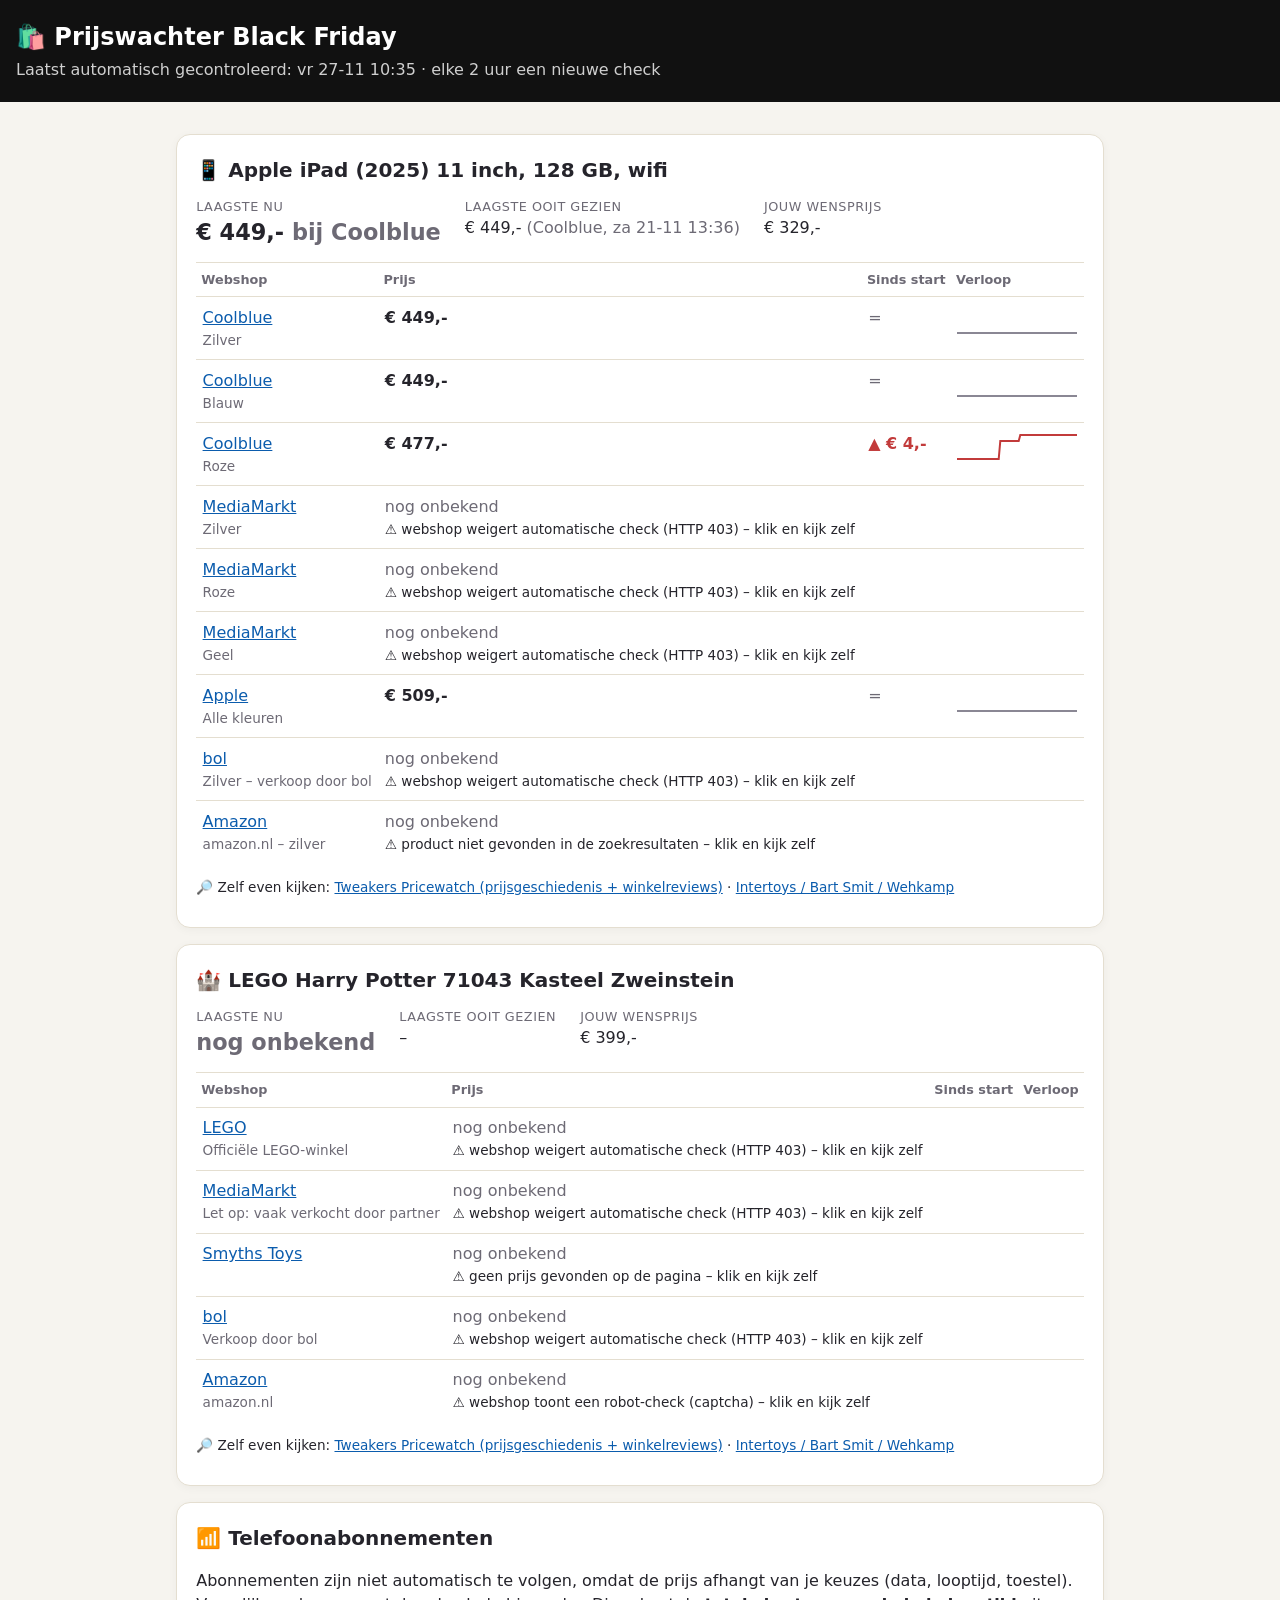
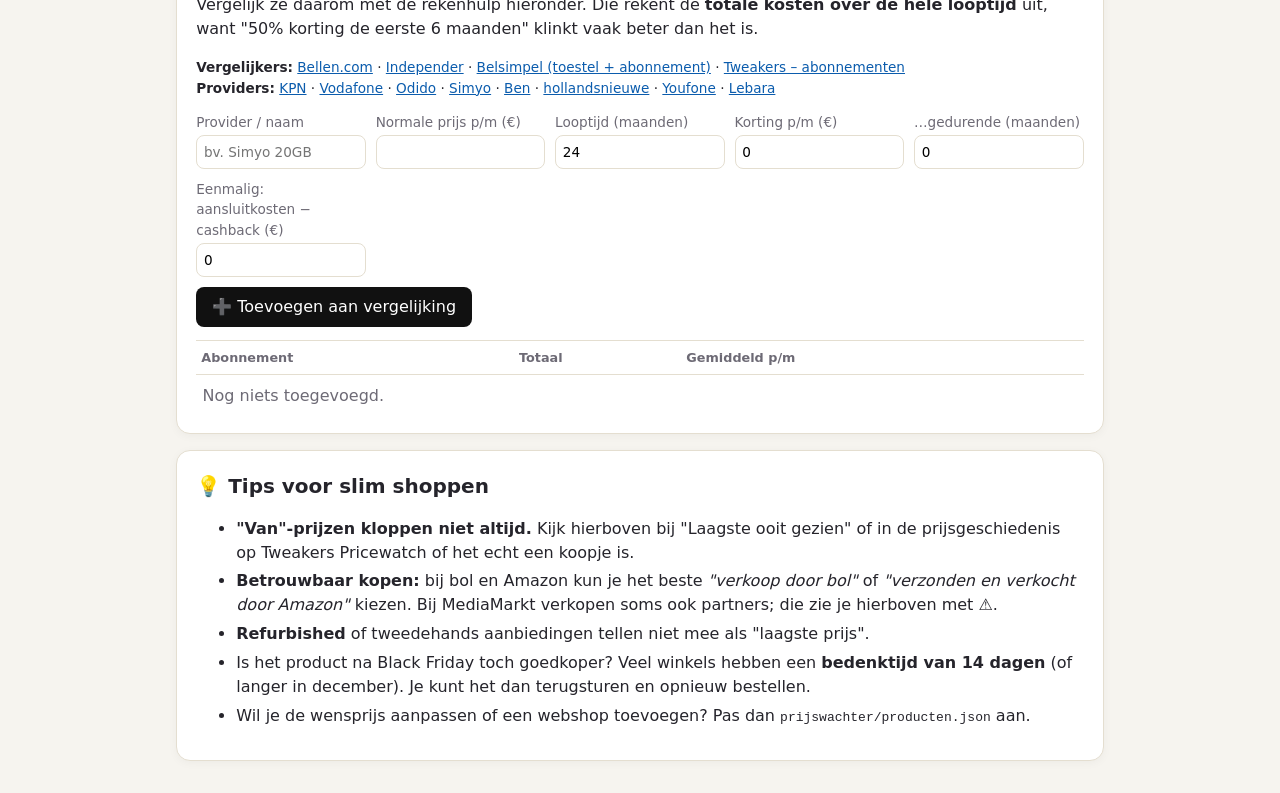
==== commit f97b4f6a: "Prijswachter: prijzen bijgewerkt" ====
--- a/prijswachter.html
+++ b/prijswachter.html
@@ -42,7 +42,7 @@
 <body>
 <header>
   <h1>🛍️ Prijswachter Black Friday</h1>
-  <p>Laatst automatisch gecontroleerd: vr 27-11 08:48 · elke 2 uur een nieuwe check</p>
+  <p>Laatst automatisch gecontroleerd: vr 27-11 10:35 · elke 2 uur een nieuwe check</p>
 </header>
 <main>
 
@@ -61,21 +61,21 @@
                 <div class="zacht klein">Zilver</div></td>
             <td><strong>€ 449,-</strong><div class="klein"></div></td>
             <td><span class="zacht">=</span></td>
-            <td><svg class="lijn" viewBox="0 0 120 30" width="120" height="30" aria-hidden="true"><polyline fill="none" stroke="#8a8794" stroke-width="2" points="0.0,27.0 1.7,27.0 3.4,27.0 5.1,27.0 6.8,27.0 8.5,27.0 10.1,27.0 11.8,27.0 13.5,27.0 15.2,27.0 16.9,27.0 18.6,27.0 20.3,27.0 22.0,27.0 23.7,27.0 25.4,27.0 27.0,27.0 28.7,27.0 30.4,27.0 32.1,27.0 33.8,27.0 35.5,27.0 37.2,27.0 38.9,27.0 40.6,27.0 42.3,27.0 43.9,27.0 45.6,27.0 47.3,27.0 49.0,27.0 50.7,27.0 52.4,27.0 54.1,27.0 55.8,27.0 57.5,27.0 59.2,27.0 60.8,27.0 62.5,27.0 64.2,27.0 65.9,27.0 67.6,27.0 69.3,27.0 71.0,27.0 72.7,27.0 74.4,27.0 76.1,27.0 77.7,27.0 79.4,27.0 81.1,27.0 82.8,27.0 84.5,27.0 86.2,27.0 87.9,27.0 89.6,27.0 91.3,27.0 93.0,27.0 94.6,27.0 96.3,27.0 98.0,27.0 99.7,27.0 101.4,27.0 103.1,27.0 104.8,27.0 106.5,27.0 108.2,27.0 109.9,27.0 111.5,27.0 113.2,27.0 114.9,27.0 116.6,27.0 118.3,27.0 120.0,27.0"/></svg></td>
+            <td><svg class="lijn" viewBox="0 0 120 30" width="120" height="30" aria-hidden="true"><polyline fill="none" stroke="#8a8794" stroke-width="2" points="0.0,27.0 1.7,27.0 3.3,27.0 5.0,27.0 6.7,27.0 8.3,27.0 10.0,27.0 11.7,27.0 13.3,27.0 15.0,27.0 16.7,27.0 18.3,27.0 20.0,27.0 21.7,27.0 23.3,27.0 25.0,27.0 26.7,27.0 28.3,27.0 30.0,27.0 31.7,27.0 33.3,27.0 35.0,27.0 36.7,27.0 38.3,27.0 40.0,27.0 41.7,27.0 43.3,27.0 45.0,27.0 46.7,27.0 48.3,27.0 50.0,27.0 51.7,27.0 53.3,27.0 55.0,27.0 56.7,27.0 58.3,27.0 60.0,27.0 61.7,27.0 63.3,27.0 65.0,27.0 66.7,27.0 68.3,27.0 70.0,27.0 71.7,27.0 73.3,27.0 75.0,27.0 76.7,27.0 78.3,27.0 80.0,27.0 81.7,27.0 83.3,27.0 85.0,27.0 86.7,27.0 88.3,27.0 90.0,27.0 91.7,27.0 93.3,27.0 95.0,27.0 96.7,27.0 98.3,27.0 100.0,27.0 101.7,27.0 103.3,27.0 105.0,27.0 106.7,27.0 108.3,27.0 110.0,27.0 111.7,27.0 113.3,27.0 115.0,27.0 116.7,27.0 118.3,27.0 120.0,27.0"/></svg></td>
           </tr>
           <tr>
             <td><a href="https://www.coolblue.nl/product/961491/apple-ipad-2025-11-inches-128gb-wifi-blue.html" target="_blank" rel="noopener">Coolblue</a>
                 <div class="zacht klein">Blauw</div></td>
             <td><strong>€ 449,-</strong><div class="klein"></div></td>
             <td><span class="zacht">=</span></td>
-            <td><svg class="lijn" viewBox="0 0 120 30" width="120" height="30" aria-hidden="true"><polyline fill="none" stroke="#8a8794" stroke-width="2" points="0.0,27.0 1.7,27.0 3.4,27.0 5.1,27.0 6.8,27.0 8.5,27.0 10.1,27.0 11.8,27.0 13.5,27.0 15.2,27.0 16.9,27.0 18.6,27.0 20.3,27.0 22.0,27.0 23.7,27.0 25.4,27.0 27.0,27.0 28.7,27.0 30.4,27.0 32.1,27.0 33.8,27.0 35.5,27.0 37.2,27.0 38.9,27.0 40.6,27.0 42.3,27.0 43.9,27.0 45.6,27.0 47.3,27.0 49.0,27.0 50.7,27.0 52.4,27.0 54.1,27.0 55.8,27.0 57.5,27.0 59.2,27.0 60.8,27.0 62.5,27.0 64.2,27.0 65.9,27.0 67.6,27.0 69.3,27.0 71.0,27.0 72.7,27.0 74.4,27.0 76.1,27.0 77.7,27.0 79.4,27.0 81.1,27.0 82.8,27.0 84.5,27.0 86.2,27.0 87.9,27.0 89.6,27.0 91.3,27.0 93.0,27.0 94.6,27.0 96.3,27.0 98.0,27.0 99.7,27.0 101.4,27.0 103.1,27.0 104.8,27.0 106.5,27.0 108.2,27.0 109.9,27.0 111.5,27.0 113.2,27.0 114.9,27.0 116.6,27.0 118.3,27.0 120.0,27.0"/></svg></td>
+            <td><svg class="lijn" viewBox="0 0 120 30" width="120" height="30" aria-hidden="true"><polyline fill="none" stroke="#8a8794" stroke-width="2" points="0.0,27.0 1.7,27.0 3.3,27.0 5.0,27.0 6.7,27.0 8.3,27.0 10.0,27.0 11.7,27.0 13.3,27.0 15.0,27.0 16.7,27.0 18.3,27.0 20.0,27.0 21.7,27.0 23.3,27.0 25.0,27.0 26.7,27.0 28.3,27.0 30.0,27.0 31.7,27.0 33.3,27.0 35.0,27.0 36.7,27.0 38.3,27.0 40.0,27.0 41.7,27.0 43.3,27.0 45.0,27.0 46.7,27.0 48.3,27.0 50.0,27.0 51.7,27.0 53.3,27.0 55.0,27.0 56.7,27.0 58.3,27.0 60.0,27.0 61.7,27.0 63.3,27.0 65.0,27.0 66.7,27.0 68.3,27.0 70.0,27.0 71.7,27.0 73.3,27.0 75.0,27.0 76.7,27.0 78.3,27.0 80.0,27.0 81.7,27.0 83.3,27.0 85.0,27.0 86.7,27.0 88.3,27.0 90.0,27.0 91.7,27.0 93.3,27.0 95.0,27.0 96.7,27.0 98.3,27.0 100.0,27.0 101.7,27.0 103.3,27.0 105.0,27.0 106.7,27.0 108.3,27.0 110.0,27.0 111.7,27.0 113.3,27.0 115.0,27.0 116.7,27.0 118.3,27.0 120.0,27.0"/></svg></td>
           </tr>
           <tr>
             <td><a href="https://www.coolblue.nl/product/961493/apple-ipad-2025-11-inches-128gb-wifi-pink.html" target="_blank" rel="noopener">Coolblue</a>
                 <div class="zacht klein">Roze</div></td>
             <td><strong>€ 477,-</strong><div class="klein"></div></td>
             <td><span class="omhoog">▲ € 4,-</span></td>
-            <td><svg class="lijn" viewBox="0 0 120 30" width="120" height="30" aria-hidden="true"><polyline fill="none" stroke="#c23b3b" stroke-width="2" points="0.0,27.0 1.7,27.0 3.4,27.0 5.1,27.0 6.8,27.0 8.5,27.0 10.1,27.0 11.8,27.0 13.5,27.0 15.2,27.0 16.9,27.0 18.6,27.0 20.3,27.0 22.0,27.0 23.7,27.0 25.4,27.0 27.0,27.0 28.7,27.0 30.4,27.0 32.1,27.0 33.8,27.0 35.5,27.0 37.2,27.0 38.9,27.0 40.6,27.0 42.3,27.0 43.9,9.0 45.6,9.0 47.3,9.0 49.0,9.0 50.7,9.0 52.4,9.0 54.1,9.0 55.8,9.0 57.5,9.0 59.2,9.0 60.8,9.0 62.5,9.0 64.2,3.0 65.9,3.0 67.6,3.0 69.3,3.0 71.0,3.0 72.7,3.0 74.4,3.0 76.1,3.0 77.7,3.0 79.4,3.0 81.1,3.0 82.8,3.0 84.5,3.0 86.2,3.0 87.9,3.0 89.6,3.0 91.3,3.0 93.0,3.0 94.6,3.0 96.3,3.0 98.0,3.0 99.7,3.0 101.4,3.0 103.1,3.0 104.8,3.0 106.5,3.0 108.2,3.0 109.9,3.0 111.5,3.0 113.2,3.0 114.9,3.0 116.6,3.0 118.3,3.0 120.0,3.0"/></svg></td>
+            <td><svg class="lijn" viewBox="0 0 120 30" width="120" height="30" aria-hidden="true"><polyline fill="none" stroke="#c23b3b" stroke-width="2" points="0.0,27.0 1.7,27.0 3.3,27.0 5.0,27.0 6.7,27.0 8.3,27.0 10.0,27.0 11.7,27.0 13.3,27.0 15.0,27.0 16.7,27.0 18.3,27.0 20.0,27.0 21.7,27.0 23.3,27.0 25.0,27.0 26.7,27.0 28.3,27.0 30.0,27.0 31.7,27.0 33.3,27.0 35.0,27.0 36.7,27.0 38.3,27.0 40.0,27.0 41.7,27.0 43.3,9.0 45.0,9.0 46.7,9.0 48.3,9.0 50.0,9.0 51.7,9.0 53.3,9.0 55.0,9.0 56.7,9.0 58.3,9.0 60.0,9.0 61.7,9.0 63.3,3.0 65.0,3.0 66.7,3.0 68.3,3.0 70.0,3.0 71.7,3.0 73.3,3.0 75.0,3.0 76.7,3.0 78.3,3.0 80.0,3.0 81.7,3.0 83.3,3.0 85.0,3.0 86.7,3.0 88.3,3.0 90.0,3.0 91.7,3.0 93.3,3.0 95.0,3.0 96.7,3.0 98.3,3.0 100.0,3.0 101.7,3.0 103.3,3.0 105.0,3.0 106.7,3.0 108.3,3.0 110.0,3.0 111.7,3.0 113.3,3.0 115.0,3.0 116.7,3.0 118.3,3.0 120.0,3.0"/></svg></td>
           </tr>
           <tr>
             <td><a href="https://www.mediamarkt.nl/nl/product/_apple-ipad-a16-11-inch-128-gb-silver-wi-fi-1880425.html" target="_blank" rel="noopener">MediaMarkt</a>
@@ -103,7 +103,7 @@
                 <div class="zacht klein">Alle kleuren</div></td>
             <td><strong>€ 509,-</strong><div class="klein"></div></td>
             <td><span class="zacht">=</span></td>
-            <td><svg class="lijn" viewBox="0 0 120 30" width="120" height="30" aria-hidden="true"><polyline fill="none" stroke="#8a8794" stroke-width="2" points="0.0,27.0 1.7,27.0 3.4,27.0 5.1,27.0 6.8,27.0 8.5,27.0 10.1,27.0 11.8,27.0 13.5,27.0 15.2,27.0 16.9,27.0 18.6,27.0 20.3,27.0 22.0,27.0 23.7,27.0 25.4,27.0 27.0,27.0 28.7,27.0 30.4,27.0 32.1,27.0 33.8,27.0 35.5,27.0 37.2,27.0 38.9,27.0 40.6,27.0 42.3,27.0 43.9,27.0 45.6,27.0 47.3,27.0 49.0,27.0 50.7,27.0 52.4,27.0 54.1,27.0 55.8,27.0 57.5,27.0 59.2,27.0 60.8,27.0 62.5,27.0 64.2,27.0 65.9,27.0 67.6,27.0 69.3,27.0 71.0,27.0 72.7,27.0 74.4,27.0 76.1,27.0 77.7,27.0 79.4,27.0 81.1,27.0 82.8,27.0 84.5,27.0 86.2,27.0 87.9,27.0 89.6,27.0 91.3,27.0 93.0,27.0 94.6,27.0 96.3,27.0 98.0,27.0 99.7,27.0 101.4,27.0 103.1,27.0 104.8,27.0 106.5,27.0 108.2,27.0 109.9,27.0 111.5,27.0 113.2,27.0 114.9,27.0 116.6,27.0 118.3,27.0 120.0,27.0"/></svg></td>
+            <td><svg class="lijn" viewBox="0 0 120 30" width="120" height="30" aria-hidden="true"><polyline fill="none" stroke="#8a8794" stroke-width="2" points="0.0,27.0 1.7,27.0 3.3,27.0 5.0,27.0 6.7,27.0 8.3,27.0 10.0,27.0 11.7,27.0 13.3,27.0 15.0,27.0 16.7,27.0 18.3,27.0 20.0,27.0 21.7,27.0 23.3,27.0 25.0,27.0 26.7,27.0 28.3,27.0 30.0,27.0 31.7,27.0 33.3,27.0 35.0,27.0 36.7,27.0 38.3,27.0 40.0,27.0 41.7,27.0 43.3,27.0 45.0,27.0 46.7,27.0 48.3,27.0 50.0,27.0 51.7,27.0 53.3,27.0 55.0,27.0 56.7,27.0 58.3,27.0 60.0,27.0 61.7,27.0 63.3,27.0 65.0,27.0 66.7,27.0 68.3,27.0 70.0,27.0 71.7,27.0 73.3,27.0 75.0,27.0 76.7,27.0 78.3,27.0 80.0,27.0 81.7,27.0 83.3,27.0 85.0,27.0 86.7,27.0 88.3,27.0 90.0,27.0 91.7,27.0 93.3,27.0 95.0,27.0 96.7,27.0 98.3,27.0 100.0,27.0 101.7,27.0 103.3,27.0 105.0,27.0 106.7,27.0 108.3,27.0 110.0,27.0 111.7,27.0 113.3,27.0 115.0,27.0 116.7,27.0 118.3,27.0 120.0,27.0"/></svg></td>
           </tr>
           <tr>
             <td><a href="https://www.bol.com/nl/nl/s/?searchtext=apple+ipad+2025+11+inch+128gb+wifi+zilver" target="_blank" rel="noopener">bol</a>
@@ -163,7 +163,7 @@
           <tr>
             <td><a href="https://www.amazon.nl/s?k=lego+71043" target="_blank" rel="noopener">Amazon</a>
                 <div class="zacht klein">amazon.nl</div></td>
-            <td><span class="zacht">nog onbekend</span><div class="klein">⚠️ product niet gevonden in de zoekresultaten – klik en kijk zelf</div></td>
+            <td><span class="zacht">nog onbekend</span><div class="klein">⚠️ webshop toont een robot-check (captcha) – klik en kijk zelf</div></td>
             <td></td>
             <td></td>
           </tr></tbody>
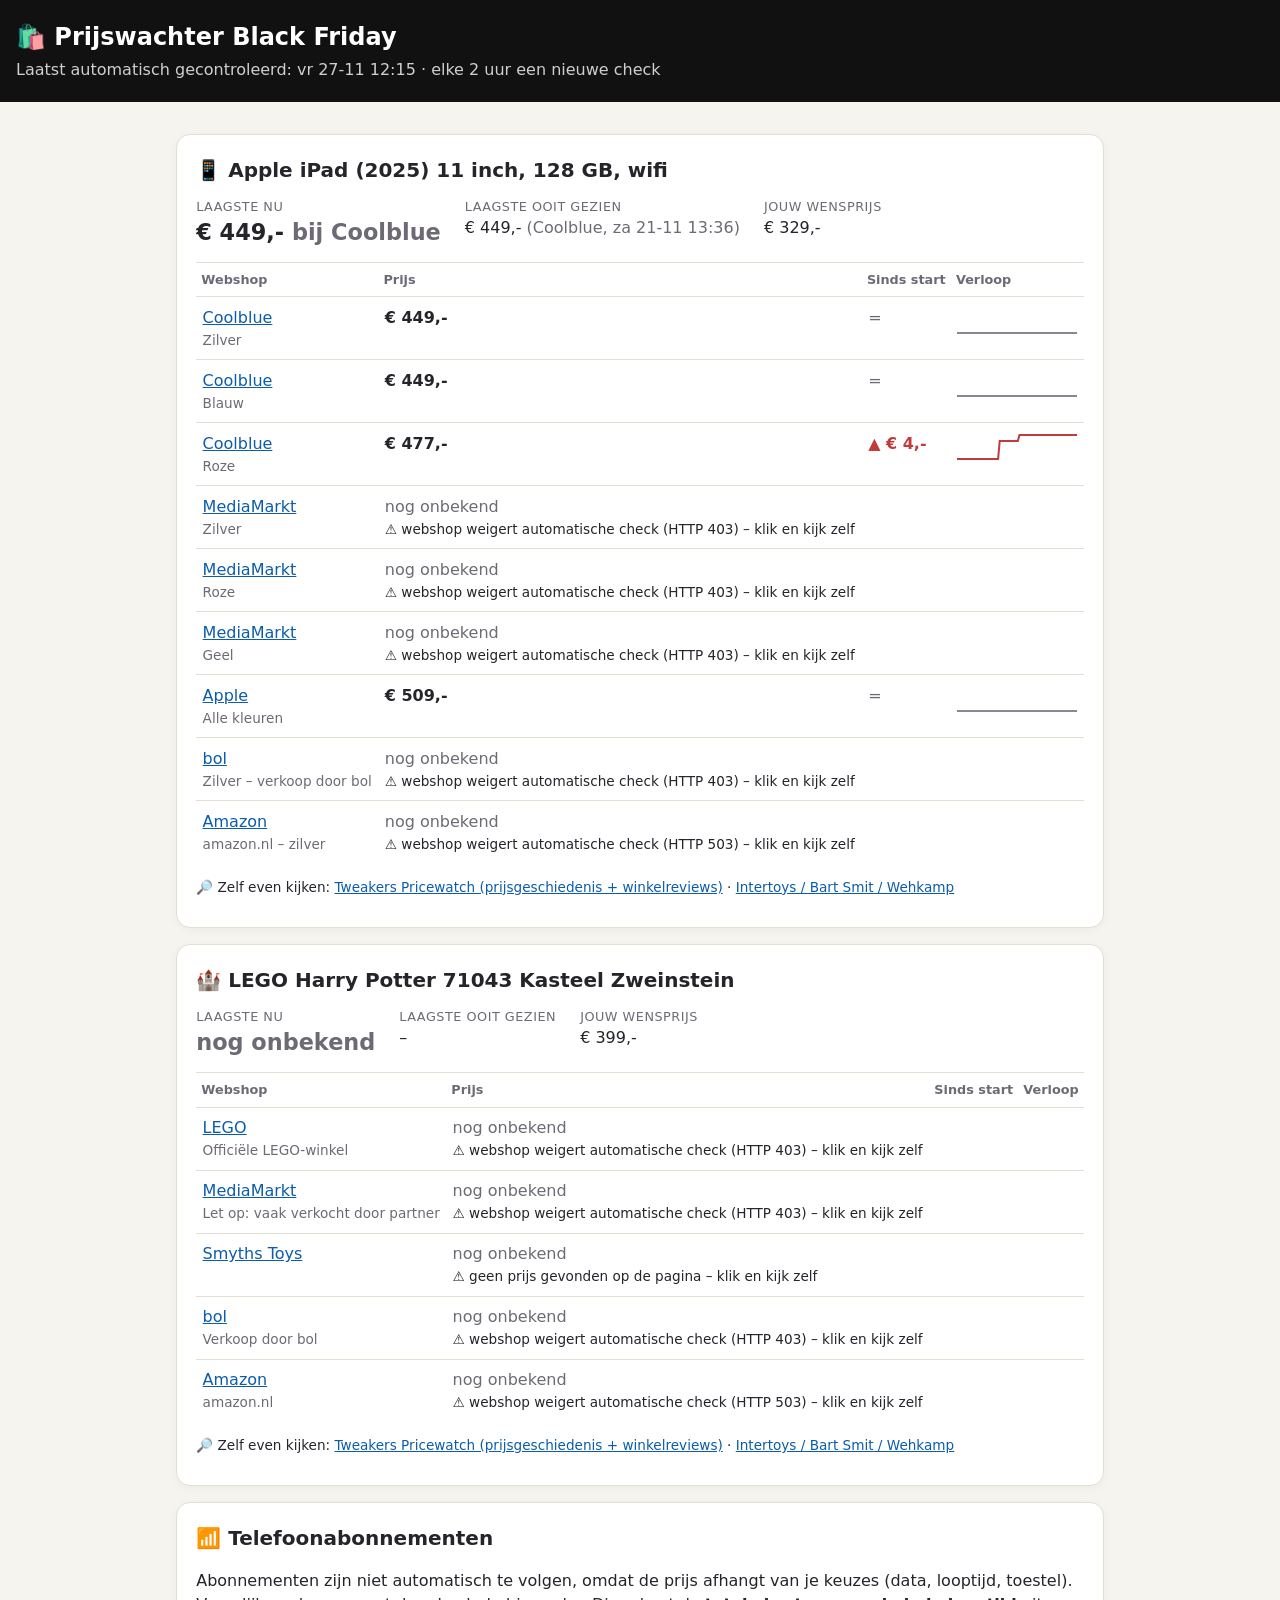
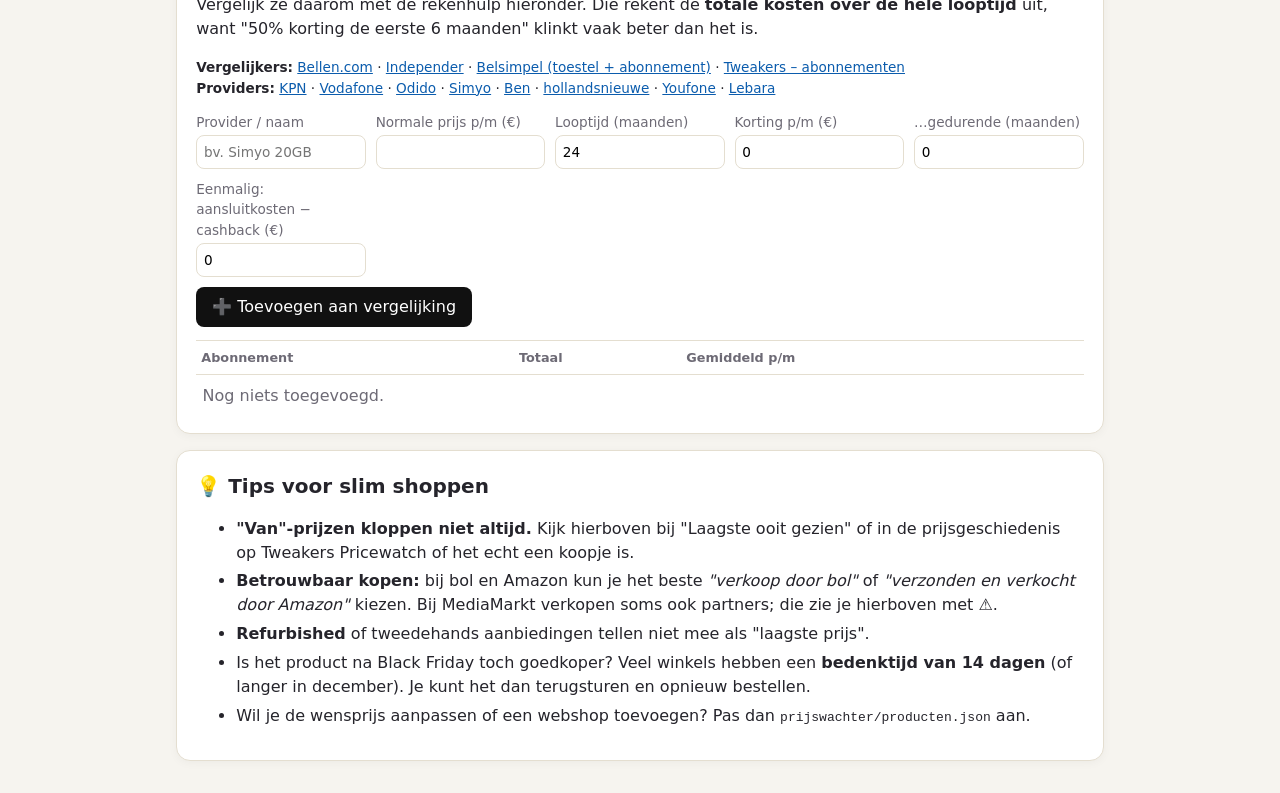
==== commit 2f6b727f: "Prijswachter: prijzen bijgewerkt" ====
--- a/prijswachter.html
+++ b/prijswachter.html
@@ -42,7 +42,7 @@
 <body>
 <header>
   <h1>🛍️ Prijswachter Black Friday</h1>
-  <p>Laatst automatisch gecontroleerd: vr 27-11 10:35 · elke 2 uur een nieuwe check</p>
+  <p>Laatst automatisch gecontroleerd: vr 27-11 12:15 · elke 2 uur een nieuwe check</p>
 </header>
 <main>
 
@@ -61,21 +61,21 @@
                 <div class="zacht klein">Zilver</div></td>
             <td><strong>€ 449,-</strong><div class="klein"></div></td>
             <td><span class="zacht">=</span></td>
-            <td><svg class="lijn" viewBox="0 0 120 30" width="120" height="30" aria-hidden="true"><polyline fill="none" stroke="#8a8794" stroke-width="2" points="0.0,27.0 1.7,27.0 3.3,27.0 5.0,27.0 6.7,27.0 8.3,27.0 10.0,27.0 11.7,27.0 13.3,27.0 15.0,27.0 16.7,27.0 18.3,27.0 20.0,27.0 21.7,27.0 23.3,27.0 25.0,27.0 26.7,27.0 28.3,27.0 30.0,27.0 31.7,27.0 33.3,27.0 35.0,27.0 36.7,27.0 38.3,27.0 40.0,27.0 41.7,27.0 43.3,27.0 45.0,27.0 46.7,27.0 48.3,27.0 50.0,27.0 51.7,27.0 53.3,27.0 55.0,27.0 56.7,27.0 58.3,27.0 60.0,27.0 61.7,27.0 63.3,27.0 65.0,27.0 66.7,27.0 68.3,27.0 70.0,27.0 71.7,27.0 73.3,27.0 75.0,27.0 76.7,27.0 78.3,27.0 80.0,27.0 81.7,27.0 83.3,27.0 85.0,27.0 86.7,27.0 88.3,27.0 90.0,27.0 91.7,27.0 93.3,27.0 95.0,27.0 96.7,27.0 98.3,27.0 100.0,27.0 101.7,27.0 103.3,27.0 105.0,27.0 106.7,27.0 108.3,27.0 110.0,27.0 111.7,27.0 113.3,27.0 115.0,27.0 116.7,27.0 118.3,27.0 120.0,27.0"/></svg></td>
+            <td><svg class="lijn" viewBox="0 0 120 30" width="120" height="30" aria-hidden="true"><polyline fill="none" stroke="#8a8794" stroke-width="2" points="0.0,27.0 1.6,27.0 3.3,27.0 4.9,27.0 6.6,27.0 8.2,27.0 9.9,27.0 11.5,27.0 13.2,27.0 14.8,27.0 16.4,27.0 18.1,27.0 19.7,27.0 21.4,27.0 23.0,27.0 24.7,27.0 26.3,27.0 27.9,27.0 29.6,27.0 31.2,27.0 32.9,27.0 34.5,27.0 36.2,27.0 37.8,27.0 39.5,27.0 41.1,27.0 42.7,27.0 44.4,27.0 46.0,27.0 47.7,27.0 49.3,27.0 51.0,27.0 52.6,27.0 54.2,27.0 55.9,27.0 57.5,27.0 59.2,27.0 60.8,27.0 62.5,27.0 64.1,27.0 65.8,27.0 67.4,27.0 69.0,27.0 70.7,27.0 72.3,27.0 74.0,27.0 75.6,27.0 77.3,27.0 78.9,27.0 80.5,27.0 82.2,27.0 83.8,27.0 85.5,27.0 87.1,27.0 88.8,27.0 90.4,27.0 92.1,27.0 93.7,27.0 95.3,27.0 97.0,27.0 98.6,27.0 100.3,27.0 101.9,27.0 103.6,27.0 105.2,27.0 106.8,27.0 108.5,27.0 110.1,27.0 111.8,27.0 113.4,27.0 115.1,27.0 116.7,27.0 118.4,27.0 120.0,27.0"/></svg></td>
           </tr>
           <tr>
             <td><a href="https://www.coolblue.nl/product/961491/apple-ipad-2025-11-inches-128gb-wifi-blue.html" target="_blank" rel="noopener">Coolblue</a>
                 <div class="zacht klein">Blauw</div></td>
             <td><strong>€ 449,-</strong><div class="klein"></div></td>
             <td><span class="zacht">=</span></td>
-            <td><svg class="lijn" viewBox="0 0 120 30" width="120" height="30" aria-hidden="true"><polyline fill="none" stroke="#8a8794" stroke-width="2" points="0.0,27.0 1.7,27.0 3.3,27.0 5.0,27.0 6.7,27.0 8.3,27.0 10.0,27.0 11.7,27.0 13.3,27.0 15.0,27.0 16.7,27.0 18.3,27.0 20.0,27.0 21.7,27.0 23.3,27.0 25.0,27.0 26.7,27.0 28.3,27.0 30.0,27.0 31.7,27.0 33.3,27.0 35.0,27.0 36.7,27.0 38.3,27.0 40.0,27.0 41.7,27.0 43.3,27.0 45.0,27.0 46.7,27.0 48.3,27.0 50.0,27.0 51.7,27.0 53.3,27.0 55.0,27.0 56.7,27.0 58.3,27.0 60.0,27.0 61.7,27.0 63.3,27.0 65.0,27.0 66.7,27.0 68.3,27.0 70.0,27.0 71.7,27.0 73.3,27.0 75.0,27.0 76.7,27.0 78.3,27.0 80.0,27.0 81.7,27.0 83.3,27.0 85.0,27.0 86.7,27.0 88.3,27.0 90.0,27.0 91.7,27.0 93.3,27.0 95.0,27.0 96.7,27.0 98.3,27.0 100.0,27.0 101.7,27.0 103.3,27.0 105.0,27.0 106.7,27.0 108.3,27.0 110.0,27.0 111.7,27.0 113.3,27.0 115.0,27.0 116.7,27.0 118.3,27.0 120.0,27.0"/></svg></td>
+            <td><svg class="lijn" viewBox="0 0 120 30" width="120" height="30" aria-hidden="true"><polyline fill="none" stroke="#8a8794" stroke-width="2" points="0.0,27.0 1.6,27.0 3.3,27.0 4.9,27.0 6.6,27.0 8.2,27.0 9.9,27.0 11.5,27.0 13.2,27.0 14.8,27.0 16.4,27.0 18.1,27.0 19.7,27.0 21.4,27.0 23.0,27.0 24.7,27.0 26.3,27.0 27.9,27.0 29.6,27.0 31.2,27.0 32.9,27.0 34.5,27.0 36.2,27.0 37.8,27.0 39.5,27.0 41.1,27.0 42.7,27.0 44.4,27.0 46.0,27.0 47.7,27.0 49.3,27.0 51.0,27.0 52.6,27.0 54.2,27.0 55.9,27.0 57.5,27.0 59.2,27.0 60.8,27.0 62.5,27.0 64.1,27.0 65.8,27.0 67.4,27.0 69.0,27.0 70.7,27.0 72.3,27.0 74.0,27.0 75.6,27.0 77.3,27.0 78.9,27.0 80.5,27.0 82.2,27.0 83.8,27.0 85.5,27.0 87.1,27.0 88.8,27.0 90.4,27.0 92.1,27.0 93.7,27.0 95.3,27.0 97.0,27.0 98.6,27.0 100.3,27.0 101.9,27.0 103.6,27.0 105.2,27.0 106.8,27.0 108.5,27.0 110.1,27.0 111.8,27.0 113.4,27.0 115.1,27.0 116.7,27.0 118.4,27.0 120.0,27.0"/></svg></td>
           </tr>
           <tr>
             <td><a href="https://www.coolblue.nl/product/961493/apple-ipad-2025-11-inches-128gb-wifi-pink.html" target="_blank" rel="noopener">Coolblue</a>
                 <div class="zacht klein">Roze</div></td>
             <td><strong>€ 477,-</strong><div class="klein"></div></td>
             <td><span class="omhoog">▲ € 4,-</span></td>
-            <td><svg class="lijn" viewBox="0 0 120 30" width="120" height="30" aria-hidden="true"><polyline fill="none" stroke="#c23b3b" stroke-width="2" points="0.0,27.0 1.7,27.0 3.3,27.0 5.0,27.0 6.7,27.0 8.3,27.0 10.0,27.0 11.7,27.0 13.3,27.0 15.0,27.0 16.7,27.0 18.3,27.0 20.0,27.0 21.7,27.0 23.3,27.0 25.0,27.0 26.7,27.0 28.3,27.0 30.0,27.0 31.7,27.0 33.3,27.0 35.0,27.0 36.7,27.0 38.3,27.0 40.0,27.0 41.7,27.0 43.3,9.0 45.0,9.0 46.7,9.0 48.3,9.0 50.0,9.0 51.7,9.0 53.3,9.0 55.0,9.0 56.7,9.0 58.3,9.0 60.0,9.0 61.7,9.0 63.3,3.0 65.0,3.0 66.7,3.0 68.3,3.0 70.0,3.0 71.7,3.0 73.3,3.0 75.0,3.0 76.7,3.0 78.3,3.0 80.0,3.0 81.7,3.0 83.3,3.0 85.0,3.0 86.7,3.0 88.3,3.0 90.0,3.0 91.7,3.0 93.3,3.0 95.0,3.0 96.7,3.0 98.3,3.0 100.0,3.0 101.7,3.0 103.3,3.0 105.0,3.0 106.7,3.0 108.3,3.0 110.0,3.0 111.7,3.0 113.3,3.0 115.0,3.0 116.7,3.0 118.3,3.0 120.0,3.0"/></svg></td>
+            <td><svg class="lijn" viewBox="0 0 120 30" width="120" height="30" aria-hidden="true"><polyline fill="none" stroke="#c23b3b" stroke-width="2" points="0.0,27.0 1.6,27.0 3.3,27.0 4.9,27.0 6.6,27.0 8.2,27.0 9.9,27.0 11.5,27.0 13.2,27.0 14.8,27.0 16.4,27.0 18.1,27.0 19.7,27.0 21.4,27.0 23.0,27.0 24.7,27.0 26.3,27.0 27.9,27.0 29.6,27.0 31.2,27.0 32.9,27.0 34.5,27.0 36.2,27.0 37.8,27.0 39.5,27.0 41.1,27.0 42.7,9.0 44.4,9.0 46.0,9.0 47.7,9.0 49.3,9.0 51.0,9.0 52.6,9.0 54.2,9.0 55.9,9.0 57.5,9.0 59.2,9.0 60.8,9.0 62.5,3.0 64.1,3.0 65.8,3.0 67.4,3.0 69.0,3.0 70.7,3.0 72.3,3.0 74.0,3.0 75.6,3.0 77.3,3.0 78.9,3.0 80.5,3.0 82.2,3.0 83.8,3.0 85.5,3.0 87.1,3.0 88.8,3.0 90.4,3.0 92.1,3.0 93.7,3.0 95.3,3.0 97.0,3.0 98.6,3.0 100.3,3.0 101.9,3.0 103.6,3.0 105.2,3.0 106.8,3.0 108.5,3.0 110.1,3.0 111.8,3.0 113.4,3.0 115.1,3.0 116.7,3.0 118.4,3.0 120.0,3.0"/></svg></td>
           </tr>
           <tr>
             <td><a href="https://www.mediamarkt.nl/nl/product/_apple-ipad-a16-11-inch-128-gb-silver-wi-fi-1880425.html" target="_blank" rel="noopener">MediaMarkt</a>
@@ -103,7 +103,7 @@
                 <div class="zacht klein">Alle kleuren</div></td>
             <td><strong>€ 509,-</strong><div class="klein"></div></td>
             <td><span class="zacht">=</span></td>
-            <td><svg class="lijn" viewBox="0 0 120 30" width="120" height="30" aria-hidden="true"><polyline fill="none" stroke="#8a8794" stroke-width="2" points="0.0,27.0 1.7,27.0 3.3,27.0 5.0,27.0 6.7,27.0 8.3,27.0 10.0,27.0 11.7,27.0 13.3,27.0 15.0,27.0 16.7,27.0 18.3,27.0 20.0,27.0 21.7,27.0 23.3,27.0 25.0,27.0 26.7,27.0 28.3,27.0 30.0,27.0 31.7,27.0 33.3,27.0 35.0,27.0 36.7,27.0 38.3,27.0 40.0,27.0 41.7,27.0 43.3,27.0 45.0,27.0 46.7,27.0 48.3,27.0 50.0,27.0 51.7,27.0 53.3,27.0 55.0,27.0 56.7,27.0 58.3,27.0 60.0,27.0 61.7,27.0 63.3,27.0 65.0,27.0 66.7,27.0 68.3,27.0 70.0,27.0 71.7,27.0 73.3,27.0 75.0,27.0 76.7,27.0 78.3,27.0 80.0,27.0 81.7,27.0 83.3,27.0 85.0,27.0 86.7,27.0 88.3,27.0 90.0,27.0 91.7,27.0 93.3,27.0 95.0,27.0 96.7,27.0 98.3,27.0 100.0,27.0 101.7,27.0 103.3,27.0 105.0,27.0 106.7,27.0 108.3,27.0 110.0,27.0 111.7,27.0 113.3,27.0 115.0,27.0 116.7,27.0 118.3,27.0 120.0,27.0"/></svg></td>
+            <td><svg class="lijn" viewBox="0 0 120 30" width="120" height="30" aria-hidden="true"><polyline fill="none" stroke="#8a8794" stroke-width="2" points="0.0,27.0 1.6,27.0 3.3,27.0 4.9,27.0 6.6,27.0 8.2,27.0 9.9,27.0 11.5,27.0 13.2,27.0 14.8,27.0 16.4,27.0 18.1,27.0 19.7,27.0 21.4,27.0 23.0,27.0 24.7,27.0 26.3,27.0 27.9,27.0 29.6,27.0 31.2,27.0 32.9,27.0 34.5,27.0 36.2,27.0 37.8,27.0 39.5,27.0 41.1,27.0 42.7,27.0 44.4,27.0 46.0,27.0 47.7,27.0 49.3,27.0 51.0,27.0 52.6,27.0 54.2,27.0 55.9,27.0 57.5,27.0 59.2,27.0 60.8,27.0 62.5,27.0 64.1,27.0 65.8,27.0 67.4,27.0 69.0,27.0 70.7,27.0 72.3,27.0 74.0,27.0 75.6,27.0 77.3,27.0 78.9,27.0 80.5,27.0 82.2,27.0 83.8,27.0 85.5,27.0 87.1,27.0 88.8,27.0 90.4,27.0 92.1,27.0 93.7,27.0 95.3,27.0 97.0,27.0 98.6,27.0 100.3,27.0 101.9,27.0 103.6,27.0 105.2,27.0 106.8,27.0 108.5,27.0 110.1,27.0 111.8,27.0 113.4,27.0 115.1,27.0 116.7,27.0 118.4,27.0 120.0,27.0"/></svg></td>
           </tr>
           <tr>
             <td><a href="https://www.bol.com/nl/nl/s/?searchtext=apple+ipad+2025+11+inch+128gb+wifi+zilver" target="_blank" rel="noopener">bol</a>
@@ -115,7 +115,7 @@
           <tr>
             <td><a href="https://www.amazon.nl/s?k=apple+ipad+11+inch+a16+128gb+wifi+zilver" target="_blank" rel="noopener">Amazon</a>
                 <div class="zacht klein">amazon.nl – zilver</div></td>
-            <td><span class="zacht">nog onbekend</span><div class="klein">⚠️ product niet gevonden in de zoekresultaten – klik en kijk zelf</div></td>
+            <td><span class="zacht">nog onbekend</span><div class="klein">⚠️ webshop weigert automatische check (HTTP 503) – klik en kijk zelf</div></td>
             <td></td>
             <td></td>
           </tr></tbody>
@@ -163,7 +163,7 @@
           <tr>
             <td><a href="https://www.amazon.nl/s?k=lego+71043" target="_blank" rel="noopener">Amazon</a>
                 <div class="zacht klein">amazon.nl</div></td>
-            <td><span class="zacht">nog onbekend</span><div class="klein">⚠️ webshop toont een robot-check (captcha) – klik en kijk zelf</div></td>
+            <td><span class="zacht">nog onbekend</span><div class="klein">⚠️ webshop weigert automatische check (HTTP 503) – klik en kijk zelf</div></td>
             <td></td>
             <td></td>
           </tr></tbody>
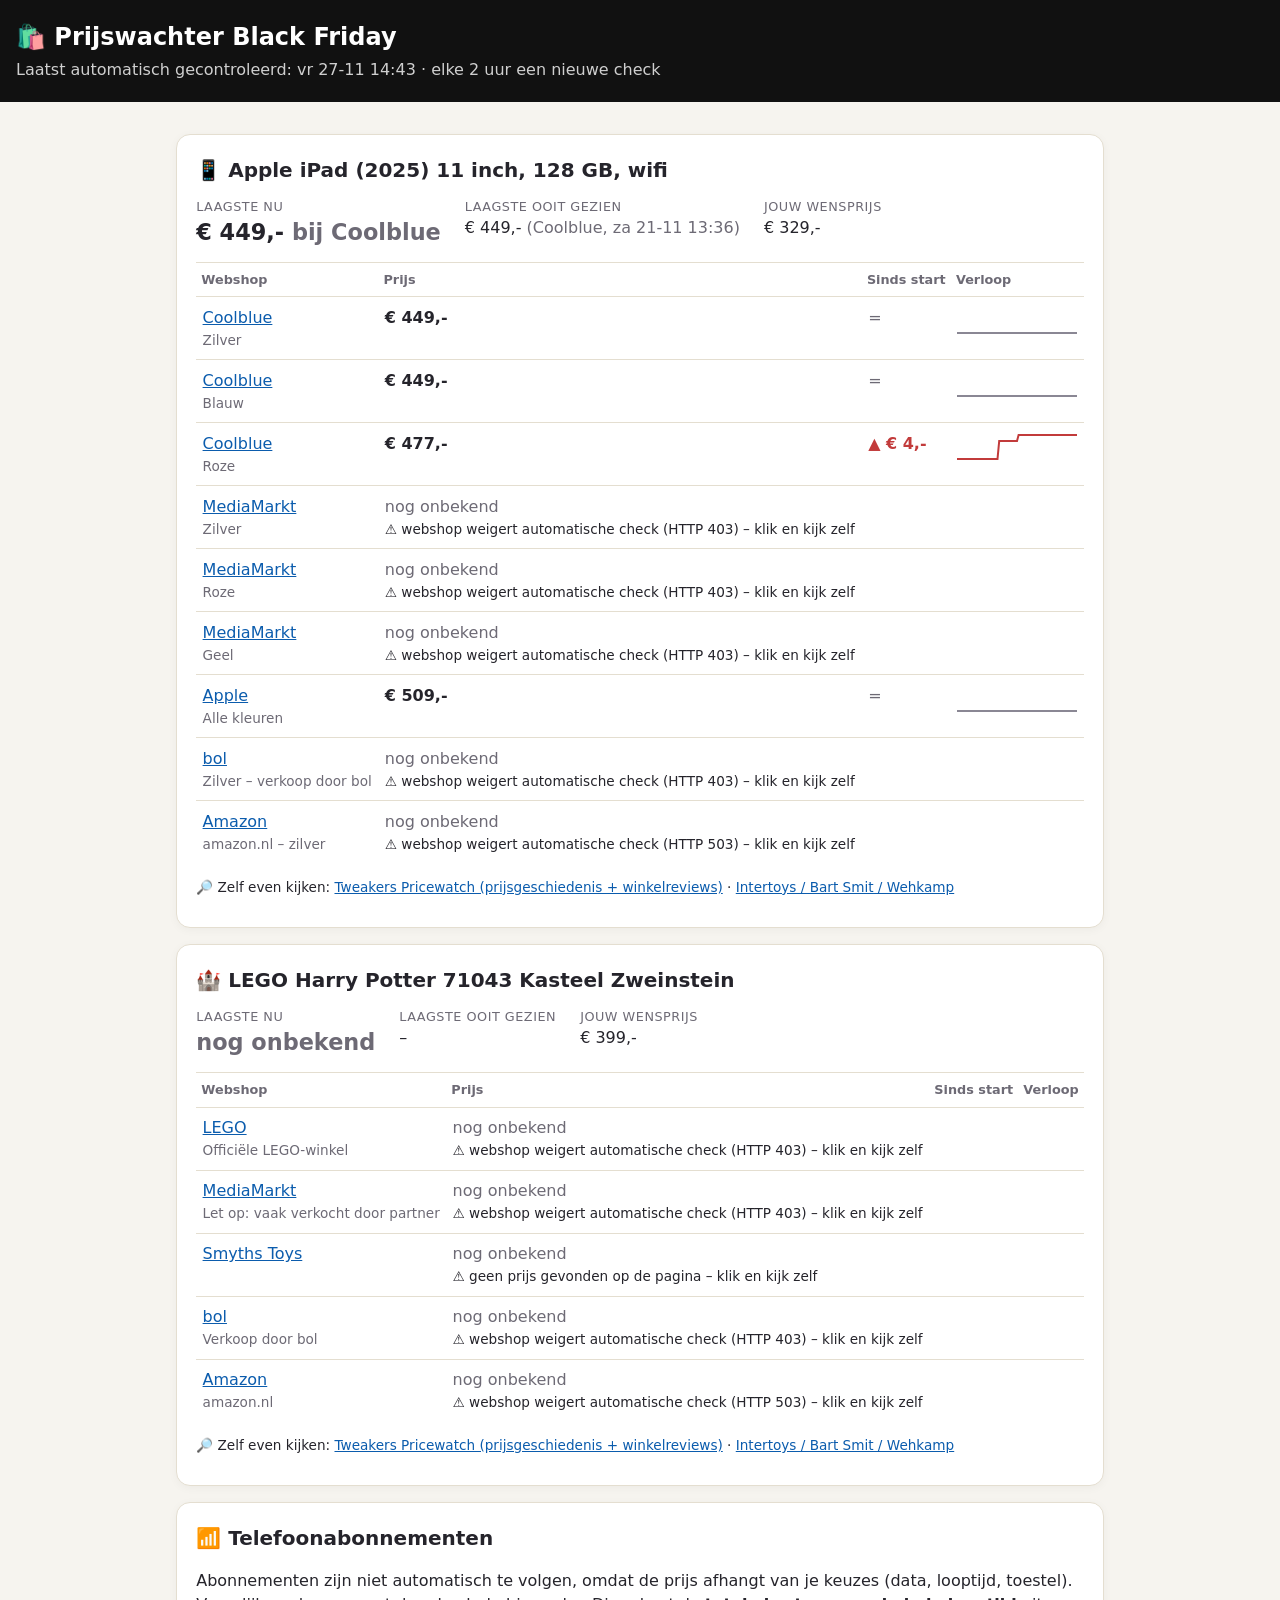
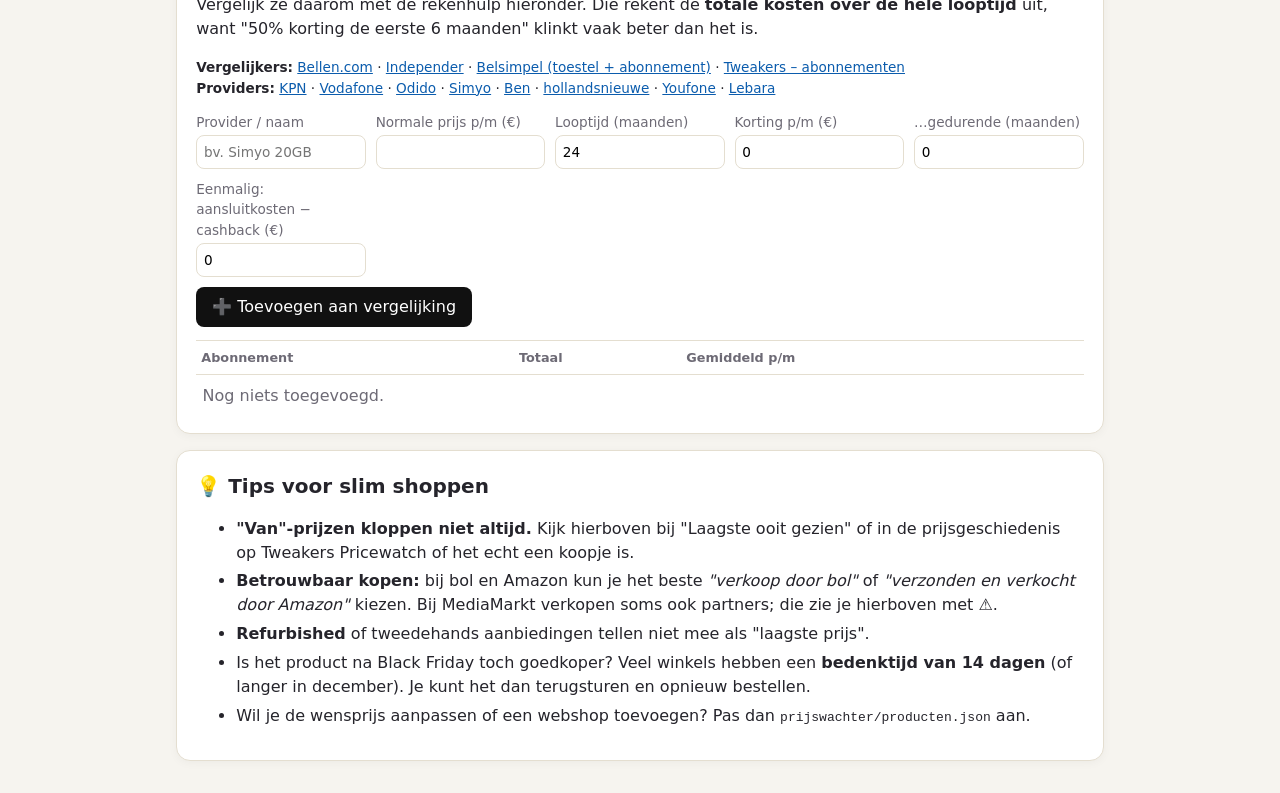
==== commit 813719d3: "Prijswachter: prijzen bijgewerkt" ====
--- a/prijswachter.html
+++ b/prijswachter.html
@@ -42,7 +42,7 @@
 <body>
 <header>
   <h1>🛍️ Prijswachter Black Friday</h1>
-  <p>Laatst automatisch gecontroleerd: vr 27-11 12:15 · elke 2 uur een nieuwe check</p>
+  <p>Laatst automatisch gecontroleerd: vr 27-11 14:43 · elke 2 uur een nieuwe check</p>
 </header>
 <main>
 
@@ -61,21 +61,21 @@
                 <div class="zacht klein">Zilver</div></td>
             <td><strong>€ 449,-</strong><div class="klein"></div></td>
             <td><span class="zacht">=</span></td>
-            <td><svg class="lijn" viewBox="0 0 120 30" width="120" height="30" aria-hidden="true"><polyline fill="none" stroke="#8a8794" stroke-width="2" points="0.0,27.0 1.6,27.0 3.3,27.0 4.9,27.0 6.6,27.0 8.2,27.0 9.9,27.0 11.5,27.0 13.2,27.0 14.8,27.0 16.4,27.0 18.1,27.0 19.7,27.0 21.4,27.0 23.0,27.0 24.7,27.0 26.3,27.0 27.9,27.0 29.6,27.0 31.2,27.0 32.9,27.0 34.5,27.0 36.2,27.0 37.8,27.0 39.5,27.0 41.1,27.0 42.7,27.0 44.4,27.0 46.0,27.0 47.7,27.0 49.3,27.0 51.0,27.0 52.6,27.0 54.2,27.0 55.9,27.0 57.5,27.0 59.2,27.0 60.8,27.0 62.5,27.0 64.1,27.0 65.8,27.0 67.4,27.0 69.0,27.0 70.7,27.0 72.3,27.0 74.0,27.0 75.6,27.0 77.3,27.0 78.9,27.0 80.5,27.0 82.2,27.0 83.8,27.0 85.5,27.0 87.1,27.0 88.8,27.0 90.4,27.0 92.1,27.0 93.7,27.0 95.3,27.0 97.0,27.0 98.6,27.0 100.3,27.0 101.9,27.0 103.6,27.0 105.2,27.0 106.8,27.0 108.5,27.0 110.1,27.0 111.8,27.0 113.4,27.0 115.1,27.0 116.7,27.0 118.4,27.0 120.0,27.0"/></svg></td>
+            <td><svg class="lijn" viewBox="0 0 120 30" width="120" height="30" aria-hidden="true"><polyline fill="none" stroke="#8a8794" stroke-width="2" points="0.0,27.0 1.6,27.0 3.2,27.0 4.9,27.0 6.5,27.0 8.1,27.0 9.7,27.0 11.4,27.0 13.0,27.0 14.6,27.0 16.2,27.0 17.8,27.0 19.5,27.0 21.1,27.0 22.7,27.0 24.3,27.0 25.9,27.0 27.6,27.0 29.2,27.0 30.8,27.0 32.4,27.0 34.1,27.0 35.7,27.0 37.3,27.0 38.9,27.0 40.5,27.0 42.2,27.0 43.8,27.0 45.4,27.0 47.0,27.0 48.6,27.0 50.3,27.0 51.9,27.0 53.5,27.0 55.1,27.0 56.8,27.0 58.4,27.0 60.0,27.0 61.6,27.0 63.2,27.0 64.9,27.0 66.5,27.0 68.1,27.0 69.7,27.0 71.4,27.0 73.0,27.0 74.6,27.0 76.2,27.0 77.8,27.0 79.5,27.0 81.1,27.0 82.7,27.0 84.3,27.0 85.9,27.0 87.6,27.0 89.2,27.0 90.8,27.0 92.4,27.0 94.1,27.0 95.7,27.0 97.3,27.0 98.9,27.0 100.5,27.0 102.2,27.0 103.8,27.0 105.4,27.0 107.0,27.0 108.6,27.0 110.3,27.0 111.9,27.0 113.5,27.0 115.1,27.0 116.8,27.0 118.4,27.0 120.0,27.0"/></svg></td>
           </tr>
           <tr>
             <td><a href="https://www.coolblue.nl/product/961491/apple-ipad-2025-11-inches-128gb-wifi-blue.html" target="_blank" rel="noopener">Coolblue</a>
                 <div class="zacht klein">Blauw</div></td>
             <td><strong>€ 449,-</strong><div class="klein"></div></td>
             <td><span class="zacht">=</span></td>
-            <td><svg class="lijn" viewBox="0 0 120 30" width="120" height="30" aria-hidden="true"><polyline fill="none" stroke="#8a8794" stroke-width="2" points="0.0,27.0 1.6,27.0 3.3,27.0 4.9,27.0 6.6,27.0 8.2,27.0 9.9,27.0 11.5,27.0 13.2,27.0 14.8,27.0 16.4,27.0 18.1,27.0 19.7,27.0 21.4,27.0 23.0,27.0 24.7,27.0 26.3,27.0 27.9,27.0 29.6,27.0 31.2,27.0 32.9,27.0 34.5,27.0 36.2,27.0 37.8,27.0 39.5,27.0 41.1,27.0 42.7,27.0 44.4,27.0 46.0,27.0 47.7,27.0 49.3,27.0 51.0,27.0 52.6,27.0 54.2,27.0 55.9,27.0 57.5,27.0 59.2,27.0 60.8,27.0 62.5,27.0 64.1,27.0 65.8,27.0 67.4,27.0 69.0,27.0 70.7,27.0 72.3,27.0 74.0,27.0 75.6,27.0 77.3,27.0 78.9,27.0 80.5,27.0 82.2,27.0 83.8,27.0 85.5,27.0 87.1,27.0 88.8,27.0 90.4,27.0 92.1,27.0 93.7,27.0 95.3,27.0 97.0,27.0 98.6,27.0 100.3,27.0 101.9,27.0 103.6,27.0 105.2,27.0 106.8,27.0 108.5,27.0 110.1,27.0 111.8,27.0 113.4,27.0 115.1,27.0 116.7,27.0 118.4,27.0 120.0,27.0"/></svg></td>
+            <td><svg class="lijn" viewBox="0 0 120 30" width="120" height="30" aria-hidden="true"><polyline fill="none" stroke="#8a8794" stroke-width="2" points="0.0,27.0 1.6,27.0 3.2,27.0 4.9,27.0 6.5,27.0 8.1,27.0 9.7,27.0 11.4,27.0 13.0,27.0 14.6,27.0 16.2,27.0 17.8,27.0 19.5,27.0 21.1,27.0 22.7,27.0 24.3,27.0 25.9,27.0 27.6,27.0 29.2,27.0 30.8,27.0 32.4,27.0 34.1,27.0 35.7,27.0 37.3,27.0 38.9,27.0 40.5,27.0 42.2,27.0 43.8,27.0 45.4,27.0 47.0,27.0 48.6,27.0 50.3,27.0 51.9,27.0 53.5,27.0 55.1,27.0 56.8,27.0 58.4,27.0 60.0,27.0 61.6,27.0 63.2,27.0 64.9,27.0 66.5,27.0 68.1,27.0 69.7,27.0 71.4,27.0 73.0,27.0 74.6,27.0 76.2,27.0 77.8,27.0 79.5,27.0 81.1,27.0 82.7,27.0 84.3,27.0 85.9,27.0 87.6,27.0 89.2,27.0 90.8,27.0 92.4,27.0 94.1,27.0 95.7,27.0 97.3,27.0 98.9,27.0 100.5,27.0 102.2,27.0 103.8,27.0 105.4,27.0 107.0,27.0 108.6,27.0 110.3,27.0 111.9,27.0 113.5,27.0 115.1,27.0 116.8,27.0 118.4,27.0 120.0,27.0"/></svg></td>
           </tr>
           <tr>
             <td><a href="https://www.coolblue.nl/product/961493/apple-ipad-2025-11-inches-128gb-wifi-pink.html" target="_blank" rel="noopener">Coolblue</a>
                 <div class="zacht klein">Roze</div></td>
             <td><strong>€ 477,-</strong><div class="klein"></div></td>
             <td><span class="omhoog">▲ € 4,-</span></td>
-            <td><svg class="lijn" viewBox="0 0 120 30" width="120" height="30" aria-hidden="true"><polyline fill="none" stroke="#c23b3b" stroke-width="2" points="0.0,27.0 1.6,27.0 3.3,27.0 4.9,27.0 6.6,27.0 8.2,27.0 9.9,27.0 11.5,27.0 13.2,27.0 14.8,27.0 16.4,27.0 18.1,27.0 19.7,27.0 21.4,27.0 23.0,27.0 24.7,27.0 26.3,27.0 27.9,27.0 29.6,27.0 31.2,27.0 32.9,27.0 34.5,27.0 36.2,27.0 37.8,27.0 39.5,27.0 41.1,27.0 42.7,9.0 44.4,9.0 46.0,9.0 47.7,9.0 49.3,9.0 51.0,9.0 52.6,9.0 54.2,9.0 55.9,9.0 57.5,9.0 59.2,9.0 60.8,9.0 62.5,3.0 64.1,3.0 65.8,3.0 67.4,3.0 69.0,3.0 70.7,3.0 72.3,3.0 74.0,3.0 75.6,3.0 77.3,3.0 78.9,3.0 80.5,3.0 82.2,3.0 83.8,3.0 85.5,3.0 87.1,3.0 88.8,3.0 90.4,3.0 92.1,3.0 93.7,3.0 95.3,3.0 97.0,3.0 98.6,3.0 100.3,3.0 101.9,3.0 103.6,3.0 105.2,3.0 106.8,3.0 108.5,3.0 110.1,3.0 111.8,3.0 113.4,3.0 115.1,3.0 116.7,3.0 118.4,3.0 120.0,3.0"/></svg></td>
+            <td><svg class="lijn" viewBox="0 0 120 30" width="120" height="30" aria-hidden="true"><polyline fill="none" stroke="#c23b3b" stroke-width="2" points="0.0,27.0 1.6,27.0 3.2,27.0 4.9,27.0 6.5,27.0 8.1,27.0 9.7,27.0 11.4,27.0 13.0,27.0 14.6,27.0 16.2,27.0 17.8,27.0 19.5,27.0 21.1,27.0 22.7,27.0 24.3,27.0 25.9,27.0 27.6,27.0 29.2,27.0 30.8,27.0 32.4,27.0 34.1,27.0 35.7,27.0 37.3,27.0 38.9,27.0 40.5,27.0 42.2,9.0 43.8,9.0 45.4,9.0 47.0,9.0 48.6,9.0 50.3,9.0 51.9,9.0 53.5,9.0 55.1,9.0 56.8,9.0 58.4,9.0 60.0,9.0 61.6,3.0 63.2,3.0 64.9,3.0 66.5,3.0 68.1,3.0 69.7,3.0 71.4,3.0 73.0,3.0 74.6,3.0 76.2,3.0 77.8,3.0 79.5,3.0 81.1,3.0 82.7,3.0 84.3,3.0 85.9,3.0 87.6,3.0 89.2,3.0 90.8,3.0 92.4,3.0 94.1,3.0 95.7,3.0 97.3,3.0 98.9,3.0 100.5,3.0 102.2,3.0 103.8,3.0 105.4,3.0 107.0,3.0 108.6,3.0 110.3,3.0 111.9,3.0 113.5,3.0 115.1,3.0 116.8,3.0 118.4,3.0 120.0,3.0"/></svg></td>
           </tr>
           <tr>
             <td><a href="https://www.mediamarkt.nl/nl/product/_apple-ipad-a16-11-inch-128-gb-silver-wi-fi-1880425.html" target="_blank" rel="noopener">MediaMarkt</a>
@@ -103,7 +103,7 @@
                 <div class="zacht klein">Alle kleuren</div></td>
             <td><strong>€ 509,-</strong><div class="klein"></div></td>
             <td><span class="zacht">=</span></td>
-            <td><svg class="lijn" viewBox="0 0 120 30" width="120" height="30" aria-hidden="true"><polyline fill="none" stroke="#8a8794" stroke-width="2" points="0.0,27.0 1.6,27.0 3.3,27.0 4.9,27.0 6.6,27.0 8.2,27.0 9.9,27.0 11.5,27.0 13.2,27.0 14.8,27.0 16.4,27.0 18.1,27.0 19.7,27.0 21.4,27.0 23.0,27.0 24.7,27.0 26.3,27.0 27.9,27.0 29.6,27.0 31.2,27.0 32.9,27.0 34.5,27.0 36.2,27.0 37.8,27.0 39.5,27.0 41.1,27.0 42.7,27.0 44.4,27.0 46.0,27.0 47.7,27.0 49.3,27.0 51.0,27.0 52.6,27.0 54.2,27.0 55.9,27.0 57.5,27.0 59.2,27.0 60.8,27.0 62.5,27.0 64.1,27.0 65.8,27.0 67.4,27.0 69.0,27.0 70.7,27.0 72.3,27.0 74.0,27.0 75.6,27.0 77.3,27.0 78.9,27.0 80.5,27.0 82.2,27.0 83.8,27.0 85.5,27.0 87.1,27.0 88.8,27.0 90.4,27.0 92.1,27.0 93.7,27.0 95.3,27.0 97.0,27.0 98.6,27.0 100.3,27.0 101.9,27.0 103.6,27.0 105.2,27.0 106.8,27.0 108.5,27.0 110.1,27.0 111.8,27.0 113.4,27.0 115.1,27.0 116.7,27.0 118.4,27.0 120.0,27.0"/></svg></td>
+            <td><svg class="lijn" viewBox="0 0 120 30" width="120" height="30" aria-hidden="true"><polyline fill="none" stroke="#8a8794" stroke-width="2" points="0.0,27.0 1.6,27.0 3.2,27.0 4.9,27.0 6.5,27.0 8.1,27.0 9.7,27.0 11.4,27.0 13.0,27.0 14.6,27.0 16.2,27.0 17.8,27.0 19.5,27.0 21.1,27.0 22.7,27.0 24.3,27.0 25.9,27.0 27.6,27.0 29.2,27.0 30.8,27.0 32.4,27.0 34.1,27.0 35.7,27.0 37.3,27.0 38.9,27.0 40.5,27.0 42.2,27.0 43.8,27.0 45.4,27.0 47.0,27.0 48.6,27.0 50.3,27.0 51.9,27.0 53.5,27.0 55.1,27.0 56.8,27.0 58.4,27.0 60.0,27.0 61.6,27.0 63.2,27.0 64.9,27.0 66.5,27.0 68.1,27.0 69.7,27.0 71.4,27.0 73.0,27.0 74.6,27.0 76.2,27.0 77.8,27.0 79.5,27.0 81.1,27.0 82.7,27.0 84.3,27.0 85.9,27.0 87.6,27.0 89.2,27.0 90.8,27.0 92.4,27.0 94.1,27.0 95.7,27.0 97.3,27.0 98.9,27.0 100.5,27.0 102.2,27.0 103.8,27.0 105.4,27.0 107.0,27.0 108.6,27.0 110.3,27.0 111.9,27.0 113.5,27.0 115.1,27.0 116.8,27.0 118.4,27.0 120.0,27.0"/></svg></td>
           </tr>
           <tr>
             <td><a href="https://www.bol.com/nl/nl/s/?searchtext=apple+ipad+2025+11+inch+128gb+wifi+zilver" target="_blank" rel="noopener">bol</a>
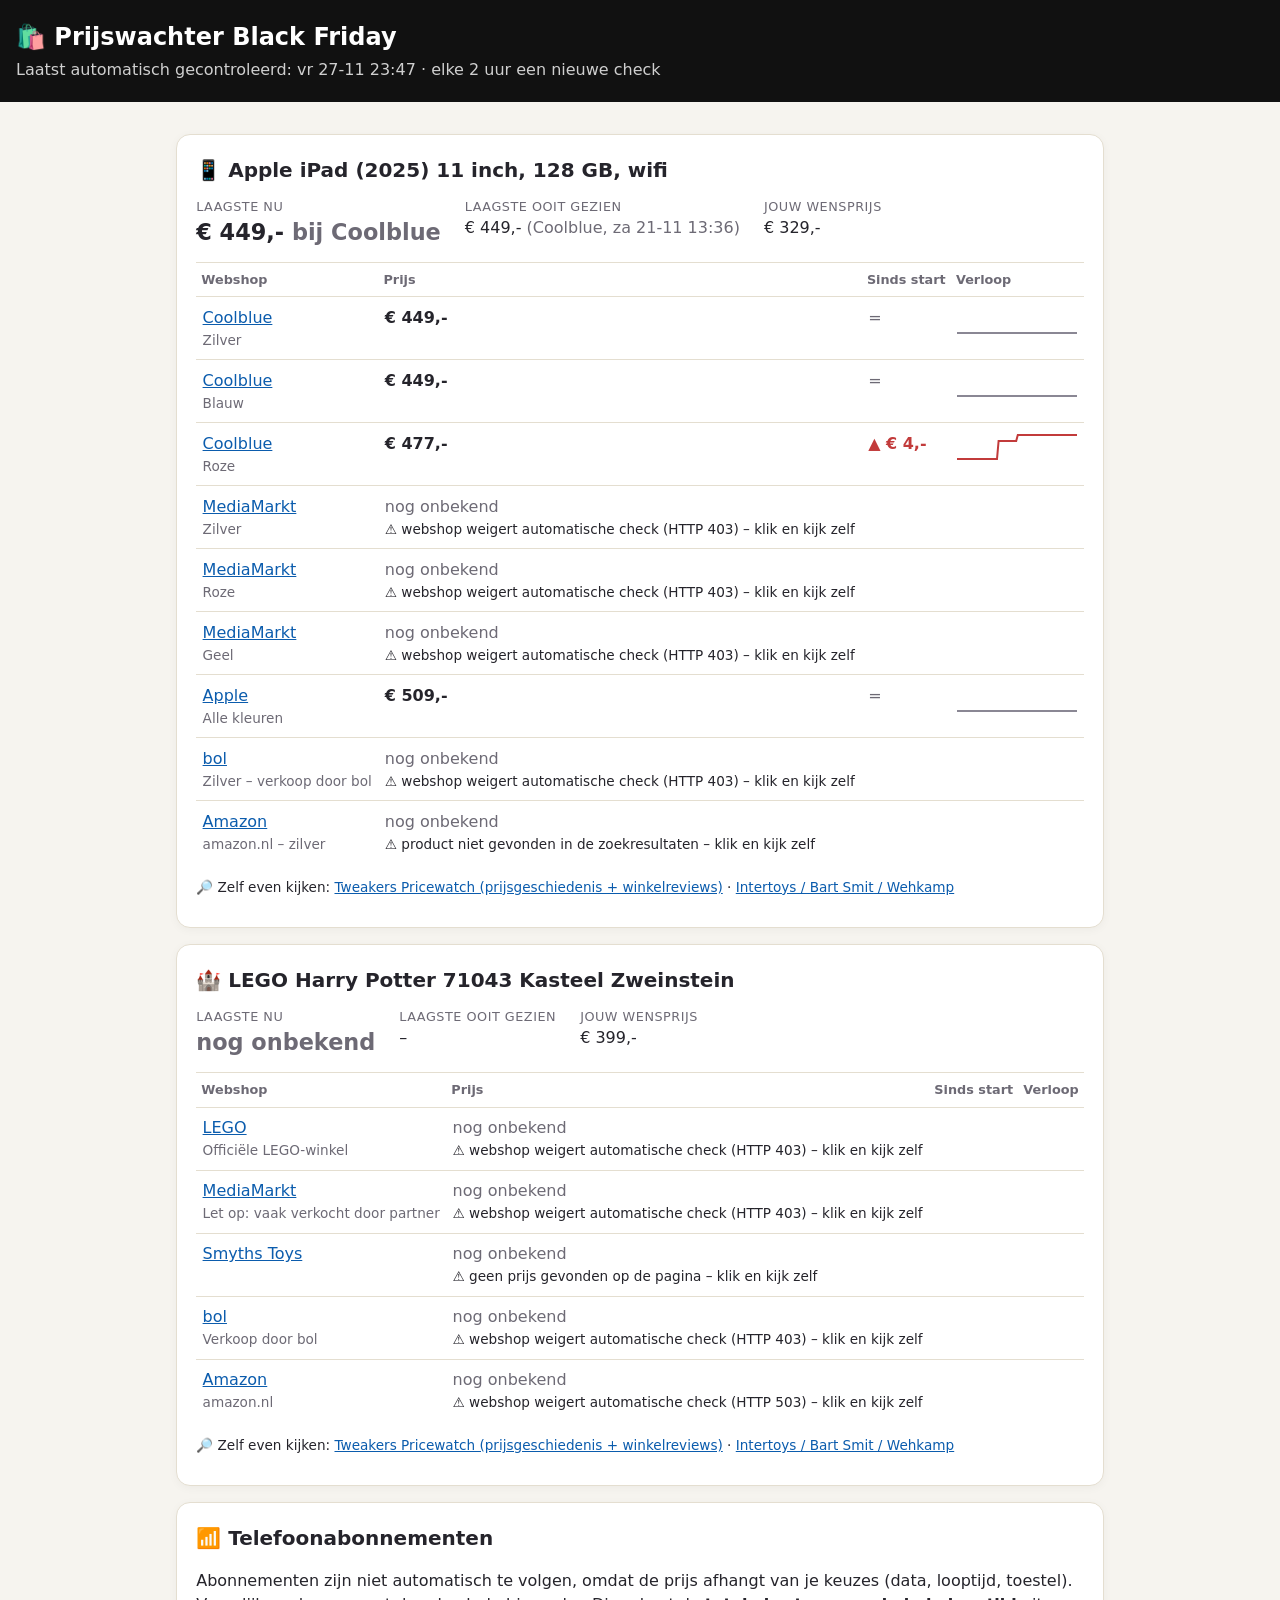
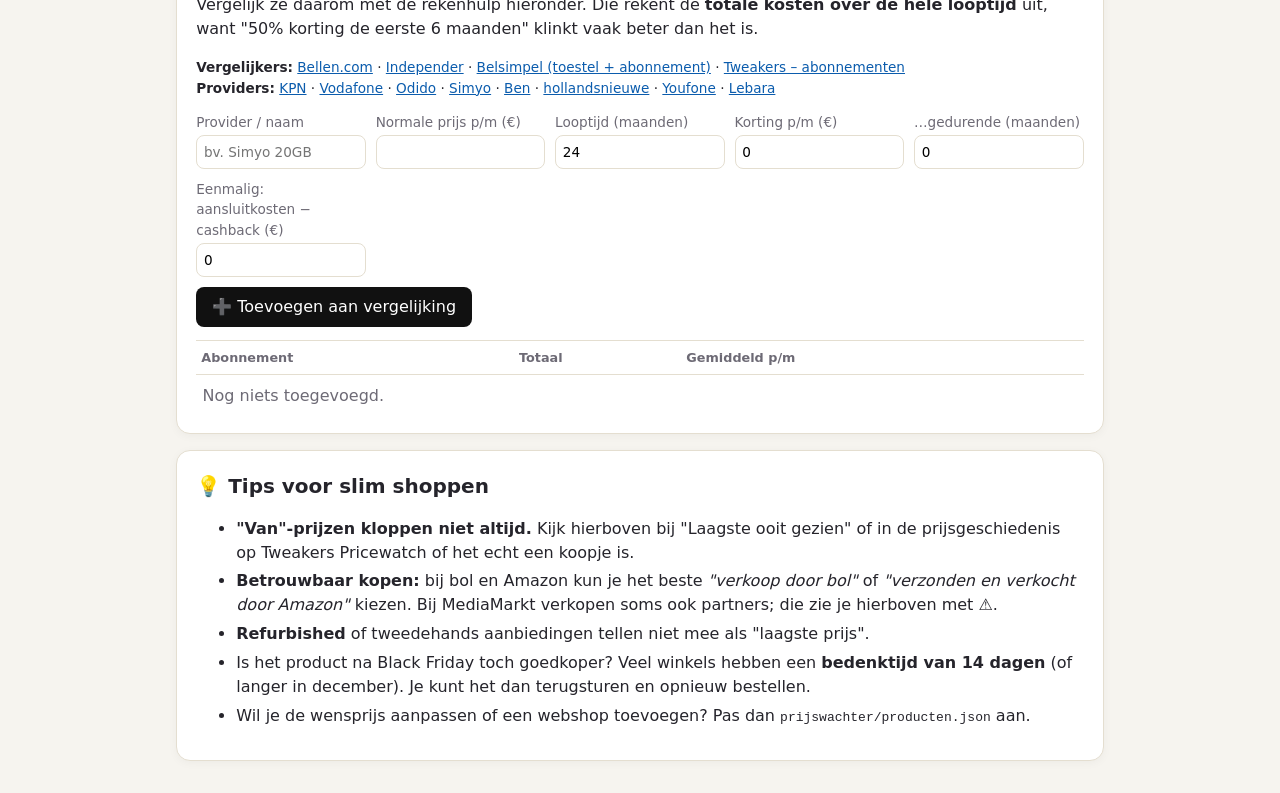
==== commit 29cb289c: "Prijswachter: prijzen bijgewerkt" ====
--- a/prijswachter.html
+++ b/prijswachter.html
@@ -42,7 +42,7 @@
 <body>
 <header>
   <h1>🛍️ Prijswachter Black Friday</h1>
-  <p>Laatst automatisch gecontroleerd: vr 27-11 14:43 · elke 2 uur een nieuwe check</p>
+  <p>Laatst automatisch gecontroleerd: vr 27-11 23:47 · elke 2 uur een nieuwe check</p>
 </header>
 <main>
 
@@ -61,21 +61,21 @@
                 <div class="zacht klein">Zilver</div></td>
             <td><strong>€ 449,-</strong><div class="klein"></div></td>
             <td><span class="zacht">=</span></td>
-            <td><svg class="lijn" viewBox="0 0 120 30" width="120" height="30" aria-hidden="true"><polyline fill="none" stroke="#8a8794" stroke-width="2" points="0.0,27.0 1.6,27.0 3.2,27.0 4.9,27.0 6.5,27.0 8.1,27.0 9.7,27.0 11.4,27.0 13.0,27.0 14.6,27.0 16.2,27.0 17.8,27.0 19.5,27.0 21.1,27.0 22.7,27.0 24.3,27.0 25.9,27.0 27.6,27.0 29.2,27.0 30.8,27.0 32.4,27.0 34.1,27.0 35.7,27.0 37.3,27.0 38.9,27.0 40.5,27.0 42.2,27.0 43.8,27.0 45.4,27.0 47.0,27.0 48.6,27.0 50.3,27.0 51.9,27.0 53.5,27.0 55.1,27.0 56.8,27.0 58.4,27.0 60.0,27.0 61.6,27.0 63.2,27.0 64.9,27.0 66.5,27.0 68.1,27.0 69.7,27.0 71.4,27.0 73.0,27.0 74.6,27.0 76.2,27.0 77.8,27.0 79.5,27.0 81.1,27.0 82.7,27.0 84.3,27.0 85.9,27.0 87.6,27.0 89.2,27.0 90.8,27.0 92.4,27.0 94.1,27.0 95.7,27.0 97.3,27.0 98.9,27.0 100.5,27.0 102.2,27.0 103.8,27.0 105.4,27.0 107.0,27.0 108.6,27.0 110.3,27.0 111.9,27.0 113.5,27.0 115.1,27.0 116.8,27.0 118.4,27.0 120.0,27.0"/></svg></td>
+            <td><svg class="lijn" viewBox="0 0 120 30" width="120" height="30" aria-hidden="true"><polyline fill="none" stroke="#8a8794" stroke-width="2" points="0.0,27.0 1.6,27.0 3.2,27.0 4.8,27.0 6.4,27.0 8.0,27.0 9.6,27.0 11.2,27.0 12.8,27.0 14.4,27.0 16.0,27.0 17.6,27.0 19.2,27.0 20.8,27.0 22.4,27.0 24.0,27.0 25.6,27.0 27.2,27.0 28.8,27.0 30.4,27.0 32.0,27.0 33.6,27.0 35.2,27.0 36.8,27.0 38.4,27.0 40.0,27.0 41.6,27.0 43.2,27.0 44.8,27.0 46.4,27.0 48.0,27.0 49.6,27.0 51.2,27.0 52.8,27.0 54.4,27.0 56.0,27.0 57.6,27.0 59.2,27.0 60.8,27.0 62.4,27.0 64.0,27.0 65.6,27.0 67.2,27.0 68.8,27.0 70.4,27.0 72.0,27.0 73.6,27.0 75.2,27.0 76.8,27.0 78.4,27.0 80.0,27.0 81.6,27.0 83.2,27.0 84.8,27.0 86.4,27.0 88.0,27.0 89.6,27.0 91.2,27.0 92.8,27.0 94.4,27.0 96.0,27.0 97.6,27.0 99.2,27.0 100.8,27.0 102.4,27.0 104.0,27.0 105.6,27.0 107.2,27.0 108.8,27.0 110.4,27.0 112.0,27.0 113.6,27.0 115.2,27.0 116.8,27.0 118.4,27.0 120.0,27.0"/></svg></td>
           </tr>
           <tr>
             <td><a href="https://www.coolblue.nl/product/961491/apple-ipad-2025-11-inches-128gb-wifi-blue.html" target="_blank" rel="noopener">Coolblue</a>
                 <div class="zacht klein">Blauw</div></td>
             <td><strong>€ 449,-</strong><div class="klein"></div></td>
             <td><span class="zacht">=</span></td>
-            <td><svg class="lijn" viewBox="0 0 120 30" width="120" height="30" aria-hidden="true"><polyline fill="none" stroke="#8a8794" stroke-width="2" points="0.0,27.0 1.6,27.0 3.2,27.0 4.9,27.0 6.5,27.0 8.1,27.0 9.7,27.0 11.4,27.0 13.0,27.0 14.6,27.0 16.2,27.0 17.8,27.0 19.5,27.0 21.1,27.0 22.7,27.0 24.3,27.0 25.9,27.0 27.6,27.0 29.2,27.0 30.8,27.0 32.4,27.0 34.1,27.0 35.7,27.0 37.3,27.0 38.9,27.0 40.5,27.0 42.2,27.0 43.8,27.0 45.4,27.0 47.0,27.0 48.6,27.0 50.3,27.0 51.9,27.0 53.5,27.0 55.1,27.0 56.8,27.0 58.4,27.0 60.0,27.0 61.6,27.0 63.2,27.0 64.9,27.0 66.5,27.0 68.1,27.0 69.7,27.0 71.4,27.0 73.0,27.0 74.6,27.0 76.2,27.0 77.8,27.0 79.5,27.0 81.1,27.0 82.7,27.0 84.3,27.0 85.9,27.0 87.6,27.0 89.2,27.0 90.8,27.0 92.4,27.0 94.1,27.0 95.7,27.0 97.3,27.0 98.9,27.0 100.5,27.0 102.2,27.0 103.8,27.0 105.4,27.0 107.0,27.0 108.6,27.0 110.3,27.0 111.9,27.0 113.5,27.0 115.1,27.0 116.8,27.0 118.4,27.0 120.0,27.0"/></svg></td>
+            <td><svg class="lijn" viewBox="0 0 120 30" width="120" height="30" aria-hidden="true"><polyline fill="none" stroke="#8a8794" stroke-width="2" points="0.0,27.0 1.6,27.0 3.2,27.0 4.8,27.0 6.4,27.0 8.0,27.0 9.6,27.0 11.2,27.0 12.8,27.0 14.4,27.0 16.0,27.0 17.6,27.0 19.2,27.0 20.8,27.0 22.4,27.0 24.0,27.0 25.6,27.0 27.2,27.0 28.8,27.0 30.4,27.0 32.0,27.0 33.6,27.0 35.2,27.0 36.8,27.0 38.4,27.0 40.0,27.0 41.6,27.0 43.2,27.0 44.8,27.0 46.4,27.0 48.0,27.0 49.6,27.0 51.2,27.0 52.8,27.0 54.4,27.0 56.0,27.0 57.6,27.0 59.2,27.0 60.8,27.0 62.4,27.0 64.0,27.0 65.6,27.0 67.2,27.0 68.8,27.0 70.4,27.0 72.0,27.0 73.6,27.0 75.2,27.0 76.8,27.0 78.4,27.0 80.0,27.0 81.6,27.0 83.2,27.0 84.8,27.0 86.4,27.0 88.0,27.0 89.6,27.0 91.2,27.0 92.8,27.0 94.4,27.0 96.0,27.0 97.6,27.0 99.2,27.0 100.8,27.0 102.4,27.0 104.0,27.0 105.6,27.0 107.2,27.0 108.8,27.0 110.4,27.0 112.0,27.0 113.6,27.0 115.2,27.0 116.8,27.0 118.4,27.0 120.0,27.0"/></svg></td>
           </tr>
           <tr>
             <td><a href="https://www.coolblue.nl/product/961493/apple-ipad-2025-11-inches-128gb-wifi-pink.html" target="_blank" rel="noopener">Coolblue</a>
                 <div class="zacht klein">Roze</div></td>
             <td><strong>€ 477,-</strong><div class="klein"></div></td>
             <td><span class="omhoog">▲ € 4,-</span></td>
-            <td><svg class="lijn" viewBox="0 0 120 30" width="120" height="30" aria-hidden="true"><polyline fill="none" stroke="#c23b3b" stroke-width="2" points="0.0,27.0 1.6,27.0 3.2,27.0 4.9,27.0 6.5,27.0 8.1,27.0 9.7,27.0 11.4,27.0 13.0,27.0 14.6,27.0 16.2,27.0 17.8,27.0 19.5,27.0 21.1,27.0 22.7,27.0 24.3,27.0 25.9,27.0 27.6,27.0 29.2,27.0 30.8,27.0 32.4,27.0 34.1,27.0 35.7,27.0 37.3,27.0 38.9,27.0 40.5,27.0 42.2,9.0 43.8,9.0 45.4,9.0 47.0,9.0 48.6,9.0 50.3,9.0 51.9,9.0 53.5,9.0 55.1,9.0 56.8,9.0 58.4,9.0 60.0,9.0 61.6,3.0 63.2,3.0 64.9,3.0 66.5,3.0 68.1,3.0 69.7,3.0 71.4,3.0 73.0,3.0 74.6,3.0 76.2,3.0 77.8,3.0 79.5,3.0 81.1,3.0 82.7,3.0 84.3,3.0 85.9,3.0 87.6,3.0 89.2,3.0 90.8,3.0 92.4,3.0 94.1,3.0 95.7,3.0 97.3,3.0 98.9,3.0 100.5,3.0 102.2,3.0 103.8,3.0 105.4,3.0 107.0,3.0 108.6,3.0 110.3,3.0 111.9,3.0 113.5,3.0 115.1,3.0 116.8,3.0 118.4,3.0 120.0,3.0"/></svg></td>
+            <td><svg class="lijn" viewBox="0 0 120 30" width="120" height="30" aria-hidden="true"><polyline fill="none" stroke="#c23b3b" stroke-width="2" points="0.0,27.0 1.6,27.0 3.2,27.0 4.8,27.0 6.4,27.0 8.0,27.0 9.6,27.0 11.2,27.0 12.8,27.0 14.4,27.0 16.0,27.0 17.6,27.0 19.2,27.0 20.8,27.0 22.4,27.0 24.0,27.0 25.6,27.0 27.2,27.0 28.8,27.0 30.4,27.0 32.0,27.0 33.6,27.0 35.2,27.0 36.8,27.0 38.4,27.0 40.0,27.0 41.6,9.0 43.2,9.0 44.8,9.0 46.4,9.0 48.0,9.0 49.6,9.0 51.2,9.0 52.8,9.0 54.4,9.0 56.0,9.0 57.6,9.0 59.2,9.0 60.8,3.0 62.4,3.0 64.0,3.0 65.6,3.0 67.2,3.0 68.8,3.0 70.4,3.0 72.0,3.0 73.6,3.0 75.2,3.0 76.8,3.0 78.4,3.0 80.0,3.0 81.6,3.0 83.2,3.0 84.8,3.0 86.4,3.0 88.0,3.0 89.6,3.0 91.2,3.0 92.8,3.0 94.4,3.0 96.0,3.0 97.6,3.0 99.2,3.0 100.8,3.0 102.4,3.0 104.0,3.0 105.6,3.0 107.2,3.0 108.8,3.0 110.4,3.0 112.0,3.0 113.6,3.0 115.2,3.0 116.8,3.0 118.4,3.0 120.0,3.0"/></svg></td>
           </tr>
           <tr>
             <td><a href="https://www.mediamarkt.nl/nl/product/_apple-ipad-a16-11-inch-128-gb-silver-wi-fi-1880425.html" target="_blank" rel="noopener">MediaMarkt</a>
@@ -103,7 +103,7 @@
                 <div class="zacht klein">Alle kleuren</div></td>
             <td><strong>€ 509,-</strong><div class="klein"></div></td>
             <td><span class="zacht">=</span></td>
-            <td><svg class="lijn" viewBox="0 0 120 30" width="120" height="30" aria-hidden="true"><polyline fill="none" stroke="#8a8794" stroke-width="2" points="0.0,27.0 1.6,27.0 3.2,27.0 4.9,27.0 6.5,27.0 8.1,27.0 9.7,27.0 11.4,27.0 13.0,27.0 14.6,27.0 16.2,27.0 17.8,27.0 19.5,27.0 21.1,27.0 22.7,27.0 24.3,27.0 25.9,27.0 27.6,27.0 29.2,27.0 30.8,27.0 32.4,27.0 34.1,27.0 35.7,27.0 37.3,27.0 38.9,27.0 40.5,27.0 42.2,27.0 43.8,27.0 45.4,27.0 47.0,27.0 48.6,27.0 50.3,27.0 51.9,27.0 53.5,27.0 55.1,27.0 56.8,27.0 58.4,27.0 60.0,27.0 61.6,27.0 63.2,27.0 64.9,27.0 66.5,27.0 68.1,27.0 69.7,27.0 71.4,27.0 73.0,27.0 74.6,27.0 76.2,27.0 77.8,27.0 79.5,27.0 81.1,27.0 82.7,27.0 84.3,27.0 85.9,27.0 87.6,27.0 89.2,27.0 90.8,27.0 92.4,27.0 94.1,27.0 95.7,27.0 97.3,27.0 98.9,27.0 100.5,27.0 102.2,27.0 103.8,27.0 105.4,27.0 107.0,27.0 108.6,27.0 110.3,27.0 111.9,27.0 113.5,27.0 115.1,27.0 116.8,27.0 118.4,27.0 120.0,27.0"/></svg></td>
+            <td><svg class="lijn" viewBox="0 0 120 30" width="120" height="30" aria-hidden="true"><polyline fill="none" stroke="#8a8794" stroke-width="2" points="0.0,27.0 1.6,27.0 3.2,27.0 4.8,27.0 6.4,27.0 8.0,27.0 9.6,27.0 11.2,27.0 12.8,27.0 14.4,27.0 16.0,27.0 17.6,27.0 19.2,27.0 20.8,27.0 22.4,27.0 24.0,27.0 25.6,27.0 27.2,27.0 28.8,27.0 30.4,27.0 32.0,27.0 33.6,27.0 35.2,27.0 36.8,27.0 38.4,27.0 40.0,27.0 41.6,27.0 43.2,27.0 44.8,27.0 46.4,27.0 48.0,27.0 49.6,27.0 51.2,27.0 52.8,27.0 54.4,27.0 56.0,27.0 57.6,27.0 59.2,27.0 60.8,27.0 62.4,27.0 64.0,27.0 65.6,27.0 67.2,27.0 68.8,27.0 70.4,27.0 72.0,27.0 73.6,27.0 75.2,27.0 76.8,27.0 78.4,27.0 80.0,27.0 81.6,27.0 83.2,27.0 84.8,27.0 86.4,27.0 88.0,27.0 89.6,27.0 91.2,27.0 92.8,27.0 94.4,27.0 96.0,27.0 97.6,27.0 99.2,27.0 100.8,27.0 102.4,27.0 104.0,27.0 105.6,27.0 107.2,27.0 108.8,27.0 110.4,27.0 112.0,27.0 113.6,27.0 115.2,27.0 116.8,27.0 118.4,27.0 120.0,27.0"/></svg></td>
           </tr>
           <tr>
             <td><a href="https://www.bol.com/nl/nl/s/?searchtext=apple+ipad+2025+11+inch+128gb+wifi+zilver" target="_blank" rel="noopener">bol</a>
@@ -115,7 +115,7 @@
           <tr>
             <td><a href="https://www.amazon.nl/s?k=apple+ipad+11+inch+a16+128gb+wifi+zilver" target="_blank" rel="noopener">Amazon</a>
                 <div class="zacht klein">amazon.nl – zilver</div></td>
-            <td><span class="zacht">nog onbekend</span><div class="klein">⚠️ webshop weigert automatische check (HTTP 503) – klik en kijk zelf</div></td>
+            <td><span class="zacht">nog onbekend</span><div class="klein">⚠️ product niet gevonden in de zoekresultaten – klik en kijk zelf</div></td>
             <td></td>
             <td></td>
           </tr></tbody>
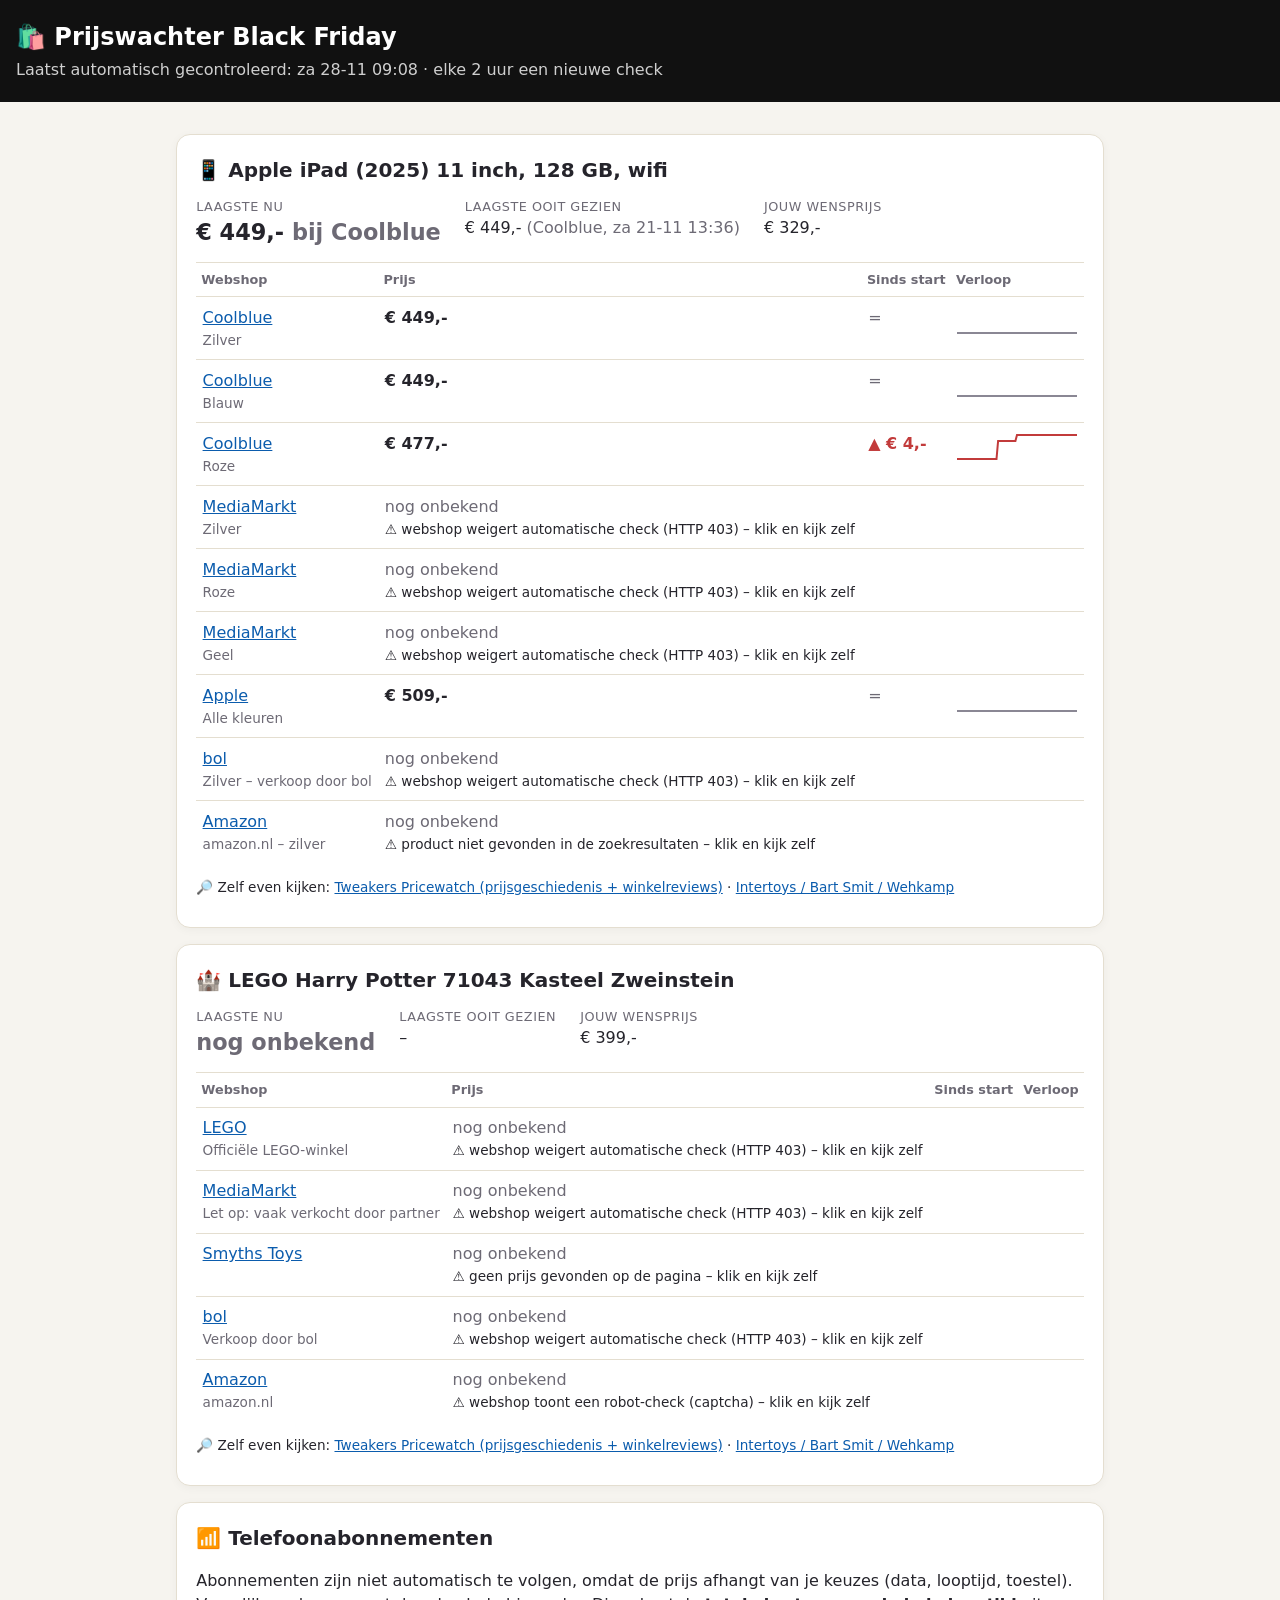
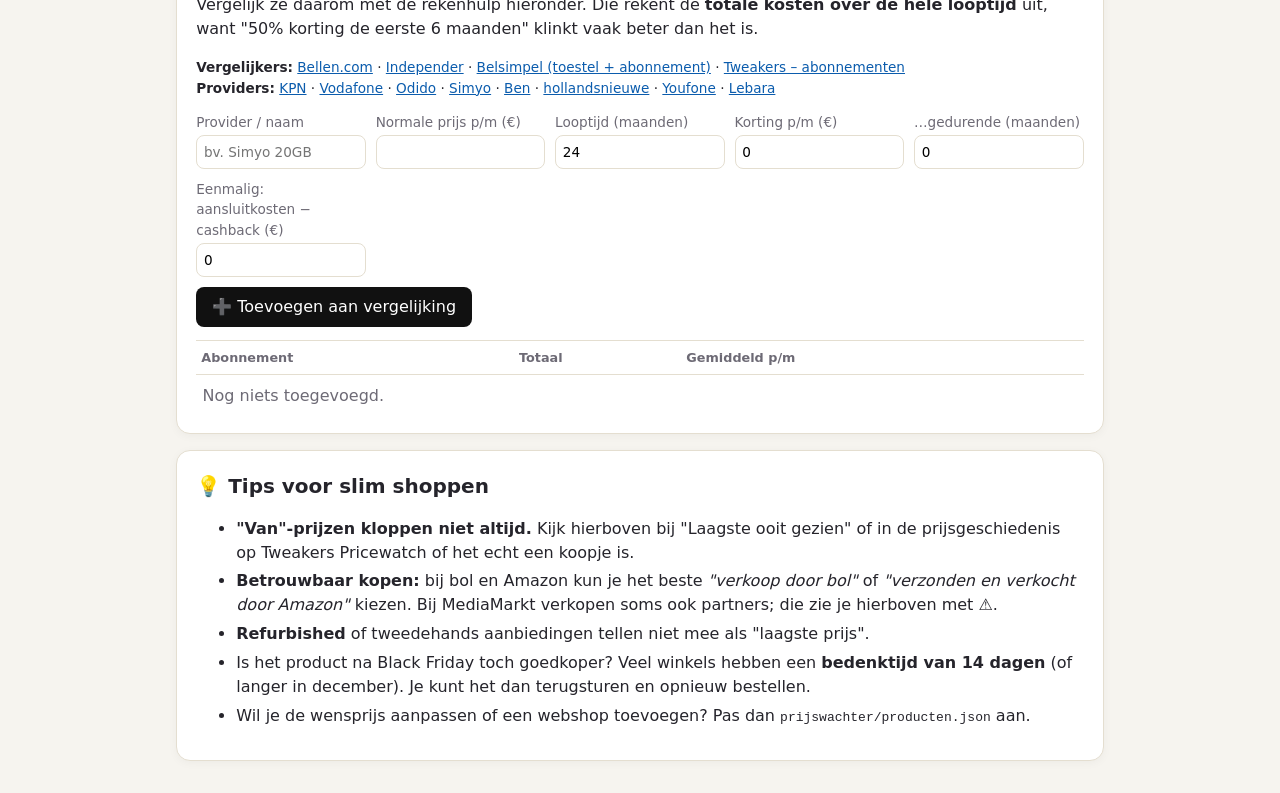
==== commit 9b363eb2: "Prijswachter: prijzen bijgewerkt" ====
--- a/prijswachter.html
+++ b/prijswachter.html
@@ -42,7 +42,7 @@
 <body>
 <header>
   <h1>🛍️ Prijswachter Black Friday</h1>
-  <p>Laatst automatisch gecontroleerd: vr 27-11 23:47 · elke 2 uur een nieuwe check</p>
+  <p>Laatst automatisch gecontroleerd: za 28-11 09:08 · elke 2 uur een nieuwe check</p>
 </header>
 <main>
 
@@ -61,21 +61,21 @@
                 <div class="zacht klein">Zilver</div></td>
             <td><strong>€ 449,-</strong><div class="klein"></div></td>
             <td><span class="zacht">=</span></td>
-            <td><svg class="lijn" viewBox="0 0 120 30" width="120" height="30" aria-hidden="true"><polyline fill="none" stroke="#8a8794" stroke-width="2" points="0.0,27.0 1.6,27.0 3.2,27.0 4.8,27.0 6.4,27.0 8.0,27.0 9.6,27.0 11.2,27.0 12.8,27.0 14.4,27.0 16.0,27.0 17.6,27.0 19.2,27.0 20.8,27.0 22.4,27.0 24.0,27.0 25.6,27.0 27.2,27.0 28.8,27.0 30.4,27.0 32.0,27.0 33.6,27.0 35.2,27.0 36.8,27.0 38.4,27.0 40.0,27.0 41.6,27.0 43.2,27.0 44.8,27.0 46.4,27.0 48.0,27.0 49.6,27.0 51.2,27.0 52.8,27.0 54.4,27.0 56.0,27.0 57.6,27.0 59.2,27.0 60.8,27.0 62.4,27.0 64.0,27.0 65.6,27.0 67.2,27.0 68.8,27.0 70.4,27.0 72.0,27.0 73.6,27.0 75.2,27.0 76.8,27.0 78.4,27.0 80.0,27.0 81.6,27.0 83.2,27.0 84.8,27.0 86.4,27.0 88.0,27.0 89.6,27.0 91.2,27.0 92.8,27.0 94.4,27.0 96.0,27.0 97.6,27.0 99.2,27.0 100.8,27.0 102.4,27.0 104.0,27.0 105.6,27.0 107.2,27.0 108.8,27.0 110.4,27.0 112.0,27.0 113.6,27.0 115.2,27.0 116.8,27.0 118.4,27.0 120.0,27.0"/></svg></td>
+            <td><svg class="lijn" viewBox="0 0 120 30" width="120" height="30" aria-hidden="true"><polyline fill="none" stroke="#8a8794" stroke-width="2" points="0.0,27.0 1.6,27.0 3.2,27.0 4.7,27.0 6.3,27.0 7.9,27.0 9.5,27.0 11.1,27.0 12.6,27.0 14.2,27.0 15.8,27.0 17.4,27.0 18.9,27.0 20.5,27.0 22.1,27.0 23.7,27.0 25.3,27.0 26.8,27.0 28.4,27.0 30.0,27.0 31.6,27.0 33.2,27.0 34.7,27.0 36.3,27.0 37.9,27.0 39.5,27.0 41.1,27.0 42.6,27.0 44.2,27.0 45.8,27.0 47.4,27.0 48.9,27.0 50.5,27.0 52.1,27.0 53.7,27.0 55.3,27.0 56.8,27.0 58.4,27.0 60.0,27.0 61.6,27.0 63.2,27.0 64.7,27.0 66.3,27.0 67.9,27.0 69.5,27.0 71.1,27.0 72.6,27.0 74.2,27.0 75.8,27.0 77.4,27.0 78.9,27.0 80.5,27.0 82.1,27.0 83.7,27.0 85.3,27.0 86.8,27.0 88.4,27.0 90.0,27.0 91.6,27.0 93.2,27.0 94.7,27.0 96.3,27.0 97.9,27.0 99.5,27.0 101.1,27.0 102.6,27.0 104.2,27.0 105.8,27.0 107.4,27.0 108.9,27.0 110.5,27.0 112.1,27.0 113.7,27.0 115.3,27.0 116.8,27.0 118.4,27.0 120.0,27.0"/></svg></td>
           </tr>
           <tr>
             <td><a href="https://www.coolblue.nl/product/961491/apple-ipad-2025-11-inches-128gb-wifi-blue.html" target="_blank" rel="noopener">Coolblue</a>
                 <div class="zacht klein">Blauw</div></td>
             <td><strong>€ 449,-</strong><div class="klein"></div></td>
             <td><span class="zacht">=</span></td>
-            <td><svg class="lijn" viewBox="0 0 120 30" width="120" height="30" aria-hidden="true"><polyline fill="none" stroke="#8a8794" stroke-width="2" points="0.0,27.0 1.6,27.0 3.2,27.0 4.8,27.0 6.4,27.0 8.0,27.0 9.6,27.0 11.2,27.0 12.8,27.0 14.4,27.0 16.0,27.0 17.6,27.0 19.2,27.0 20.8,27.0 22.4,27.0 24.0,27.0 25.6,27.0 27.2,27.0 28.8,27.0 30.4,27.0 32.0,27.0 33.6,27.0 35.2,27.0 36.8,27.0 38.4,27.0 40.0,27.0 41.6,27.0 43.2,27.0 44.8,27.0 46.4,27.0 48.0,27.0 49.6,27.0 51.2,27.0 52.8,27.0 54.4,27.0 56.0,27.0 57.6,27.0 59.2,27.0 60.8,27.0 62.4,27.0 64.0,27.0 65.6,27.0 67.2,27.0 68.8,27.0 70.4,27.0 72.0,27.0 73.6,27.0 75.2,27.0 76.8,27.0 78.4,27.0 80.0,27.0 81.6,27.0 83.2,27.0 84.8,27.0 86.4,27.0 88.0,27.0 89.6,27.0 91.2,27.0 92.8,27.0 94.4,27.0 96.0,27.0 97.6,27.0 99.2,27.0 100.8,27.0 102.4,27.0 104.0,27.0 105.6,27.0 107.2,27.0 108.8,27.0 110.4,27.0 112.0,27.0 113.6,27.0 115.2,27.0 116.8,27.0 118.4,27.0 120.0,27.0"/></svg></td>
+            <td><svg class="lijn" viewBox="0 0 120 30" width="120" height="30" aria-hidden="true"><polyline fill="none" stroke="#8a8794" stroke-width="2" points="0.0,27.0 1.6,27.0 3.2,27.0 4.7,27.0 6.3,27.0 7.9,27.0 9.5,27.0 11.1,27.0 12.6,27.0 14.2,27.0 15.8,27.0 17.4,27.0 18.9,27.0 20.5,27.0 22.1,27.0 23.7,27.0 25.3,27.0 26.8,27.0 28.4,27.0 30.0,27.0 31.6,27.0 33.2,27.0 34.7,27.0 36.3,27.0 37.9,27.0 39.5,27.0 41.1,27.0 42.6,27.0 44.2,27.0 45.8,27.0 47.4,27.0 48.9,27.0 50.5,27.0 52.1,27.0 53.7,27.0 55.3,27.0 56.8,27.0 58.4,27.0 60.0,27.0 61.6,27.0 63.2,27.0 64.7,27.0 66.3,27.0 67.9,27.0 69.5,27.0 71.1,27.0 72.6,27.0 74.2,27.0 75.8,27.0 77.4,27.0 78.9,27.0 80.5,27.0 82.1,27.0 83.7,27.0 85.3,27.0 86.8,27.0 88.4,27.0 90.0,27.0 91.6,27.0 93.2,27.0 94.7,27.0 96.3,27.0 97.9,27.0 99.5,27.0 101.1,27.0 102.6,27.0 104.2,27.0 105.8,27.0 107.4,27.0 108.9,27.0 110.5,27.0 112.1,27.0 113.7,27.0 115.3,27.0 116.8,27.0 118.4,27.0 120.0,27.0"/></svg></td>
           </tr>
           <tr>
             <td><a href="https://www.coolblue.nl/product/961493/apple-ipad-2025-11-inches-128gb-wifi-pink.html" target="_blank" rel="noopener">Coolblue</a>
                 <div class="zacht klein">Roze</div></td>
             <td><strong>€ 477,-</strong><div class="klein"></div></td>
             <td><span class="omhoog">▲ € 4,-</span></td>
-            <td><svg class="lijn" viewBox="0 0 120 30" width="120" height="30" aria-hidden="true"><polyline fill="none" stroke="#c23b3b" stroke-width="2" points="0.0,27.0 1.6,27.0 3.2,27.0 4.8,27.0 6.4,27.0 8.0,27.0 9.6,27.0 11.2,27.0 12.8,27.0 14.4,27.0 16.0,27.0 17.6,27.0 19.2,27.0 20.8,27.0 22.4,27.0 24.0,27.0 25.6,27.0 27.2,27.0 28.8,27.0 30.4,27.0 32.0,27.0 33.6,27.0 35.2,27.0 36.8,27.0 38.4,27.0 40.0,27.0 41.6,9.0 43.2,9.0 44.8,9.0 46.4,9.0 48.0,9.0 49.6,9.0 51.2,9.0 52.8,9.0 54.4,9.0 56.0,9.0 57.6,9.0 59.2,9.0 60.8,3.0 62.4,3.0 64.0,3.0 65.6,3.0 67.2,3.0 68.8,3.0 70.4,3.0 72.0,3.0 73.6,3.0 75.2,3.0 76.8,3.0 78.4,3.0 80.0,3.0 81.6,3.0 83.2,3.0 84.8,3.0 86.4,3.0 88.0,3.0 89.6,3.0 91.2,3.0 92.8,3.0 94.4,3.0 96.0,3.0 97.6,3.0 99.2,3.0 100.8,3.0 102.4,3.0 104.0,3.0 105.6,3.0 107.2,3.0 108.8,3.0 110.4,3.0 112.0,3.0 113.6,3.0 115.2,3.0 116.8,3.0 118.4,3.0 120.0,3.0"/></svg></td>
+            <td><svg class="lijn" viewBox="0 0 120 30" width="120" height="30" aria-hidden="true"><polyline fill="none" stroke="#c23b3b" stroke-width="2" points="0.0,27.0 1.6,27.0 3.2,27.0 4.7,27.0 6.3,27.0 7.9,27.0 9.5,27.0 11.1,27.0 12.6,27.0 14.2,27.0 15.8,27.0 17.4,27.0 18.9,27.0 20.5,27.0 22.1,27.0 23.7,27.0 25.3,27.0 26.8,27.0 28.4,27.0 30.0,27.0 31.6,27.0 33.2,27.0 34.7,27.0 36.3,27.0 37.9,27.0 39.5,27.0 41.1,9.0 42.6,9.0 44.2,9.0 45.8,9.0 47.4,9.0 48.9,9.0 50.5,9.0 52.1,9.0 53.7,9.0 55.3,9.0 56.8,9.0 58.4,9.0 60.0,3.0 61.6,3.0 63.2,3.0 64.7,3.0 66.3,3.0 67.9,3.0 69.5,3.0 71.1,3.0 72.6,3.0 74.2,3.0 75.8,3.0 77.4,3.0 78.9,3.0 80.5,3.0 82.1,3.0 83.7,3.0 85.3,3.0 86.8,3.0 88.4,3.0 90.0,3.0 91.6,3.0 93.2,3.0 94.7,3.0 96.3,3.0 97.9,3.0 99.5,3.0 101.1,3.0 102.6,3.0 104.2,3.0 105.8,3.0 107.4,3.0 108.9,3.0 110.5,3.0 112.1,3.0 113.7,3.0 115.3,3.0 116.8,3.0 118.4,3.0 120.0,3.0"/></svg></td>
           </tr>
           <tr>
             <td><a href="https://www.mediamarkt.nl/nl/product/_apple-ipad-a16-11-inch-128-gb-silver-wi-fi-1880425.html" target="_blank" rel="noopener">MediaMarkt</a>
@@ -103,7 +103,7 @@
                 <div class="zacht klein">Alle kleuren</div></td>
             <td><strong>€ 509,-</strong><div class="klein"></div></td>
             <td><span class="zacht">=</span></td>
-            <td><svg class="lijn" viewBox="0 0 120 30" width="120" height="30" aria-hidden="true"><polyline fill="none" stroke="#8a8794" stroke-width="2" points="0.0,27.0 1.6,27.0 3.2,27.0 4.8,27.0 6.4,27.0 8.0,27.0 9.6,27.0 11.2,27.0 12.8,27.0 14.4,27.0 16.0,27.0 17.6,27.0 19.2,27.0 20.8,27.0 22.4,27.0 24.0,27.0 25.6,27.0 27.2,27.0 28.8,27.0 30.4,27.0 32.0,27.0 33.6,27.0 35.2,27.0 36.8,27.0 38.4,27.0 40.0,27.0 41.6,27.0 43.2,27.0 44.8,27.0 46.4,27.0 48.0,27.0 49.6,27.0 51.2,27.0 52.8,27.0 54.4,27.0 56.0,27.0 57.6,27.0 59.2,27.0 60.8,27.0 62.4,27.0 64.0,27.0 65.6,27.0 67.2,27.0 68.8,27.0 70.4,27.0 72.0,27.0 73.6,27.0 75.2,27.0 76.8,27.0 78.4,27.0 80.0,27.0 81.6,27.0 83.2,27.0 84.8,27.0 86.4,27.0 88.0,27.0 89.6,27.0 91.2,27.0 92.8,27.0 94.4,27.0 96.0,27.0 97.6,27.0 99.2,27.0 100.8,27.0 102.4,27.0 104.0,27.0 105.6,27.0 107.2,27.0 108.8,27.0 110.4,27.0 112.0,27.0 113.6,27.0 115.2,27.0 116.8,27.0 118.4,27.0 120.0,27.0"/></svg></td>
+            <td><svg class="lijn" viewBox="0 0 120 30" width="120" height="30" aria-hidden="true"><polyline fill="none" stroke="#8a8794" stroke-width="2" points="0.0,27.0 1.6,27.0 3.2,27.0 4.7,27.0 6.3,27.0 7.9,27.0 9.5,27.0 11.1,27.0 12.6,27.0 14.2,27.0 15.8,27.0 17.4,27.0 18.9,27.0 20.5,27.0 22.1,27.0 23.7,27.0 25.3,27.0 26.8,27.0 28.4,27.0 30.0,27.0 31.6,27.0 33.2,27.0 34.7,27.0 36.3,27.0 37.9,27.0 39.5,27.0 41.1,27.0 42.6,27.0 44.2,27.0 45.8,27.0 47.4,27.0 48.9,27.0 50.5,27.0 52.1,27.0 53.7,27.0 55.3,27.0 56.8,27.0 58.4,27.0 60.0,27.0 61.6,27.0 63.2,27.0 64.7,27.0 66.3,27.0 67.9,27.0 69.5,27.0 71.1,27.0 72.6,27.0 74.2,27.0 75.8,27.0 77.4,27.0 78.9,27.0 80.5,27.0 82.1,27.0 83.7,27.0 85.3,27.0 86.8,27.0 88.4,27.0 90.0,27.0 91.6,27.0 93.2,27.0 94.7,27.0 96.3,27.0 97.9,27.0 99.5,27.0 101.1,27.0 102.6,27.0 104.2,27.0 105.8,27.0 107.4,27.0 108.9,27.0 110.5,27.0 112.1,27.0 113.7,27.0 115.3,27.0 116.8,27.0 118.4,27.0 120.0,27.0"/></svg></td>
           </tr>
           <tr>
             <td><a href="https://www.bol.com/nl/nl/s/?searchtext=apple+ipad+2025+11+inch+128gb+wifi+zilver" target="_blank" rel="noopener">bol</a>
@@ -163,7 +163,7 @@
           <tr>
             <td><a href="https://www.amazon.nl/s?k=lego+71043" target="_blank" rel="noopener">Amazon</a>
                 <div class="zacht klein">amazon.nl</div></td>
-            <td><span class="zacht">nog onbekend</span><div class="klein">⚠️ webshop weigert automatische check (HTTP 503) – klik en kijk zelf</div></td>
+            <td><span class="zacht">nog onbekend</span><div class="klein">⚠️ webshop toont een robot-check (captcha) – klik en kijk zelf</div></td>
             <td></td>
             <td></td>
           </tr></tbody>
